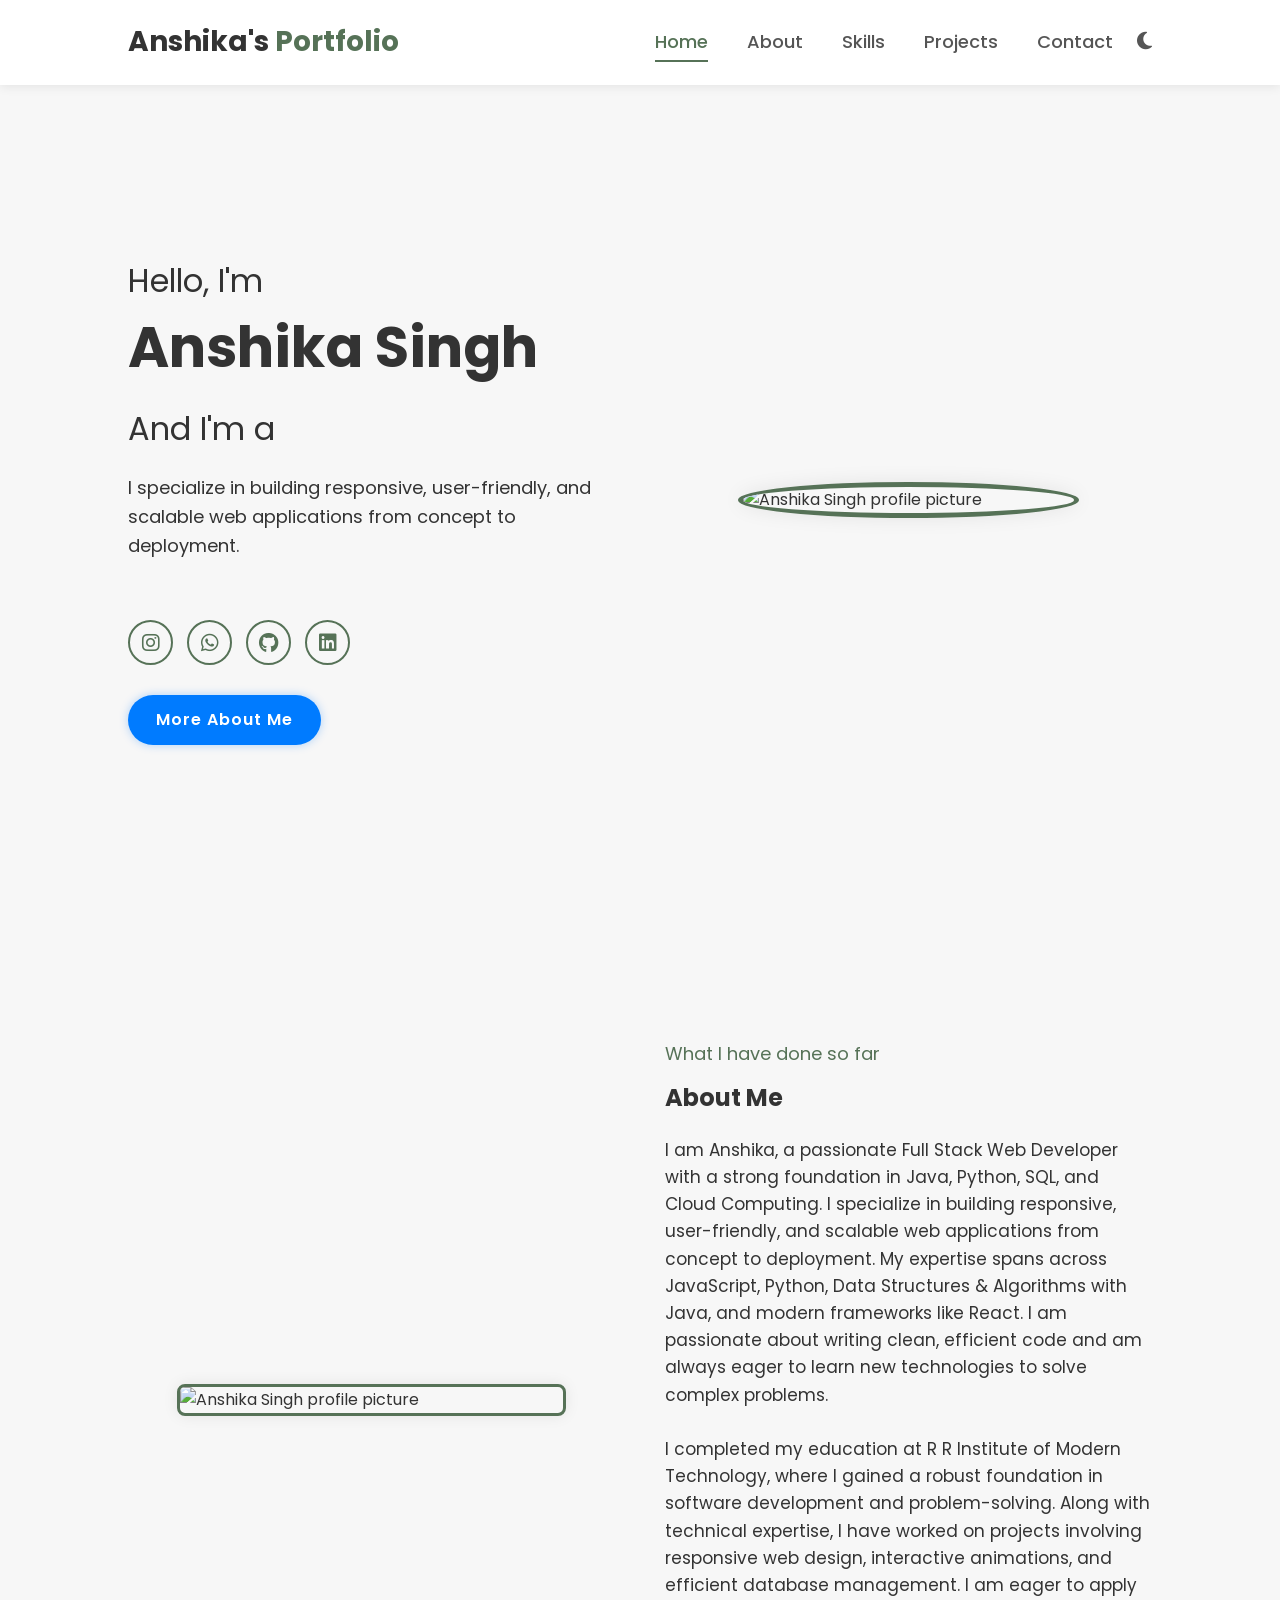
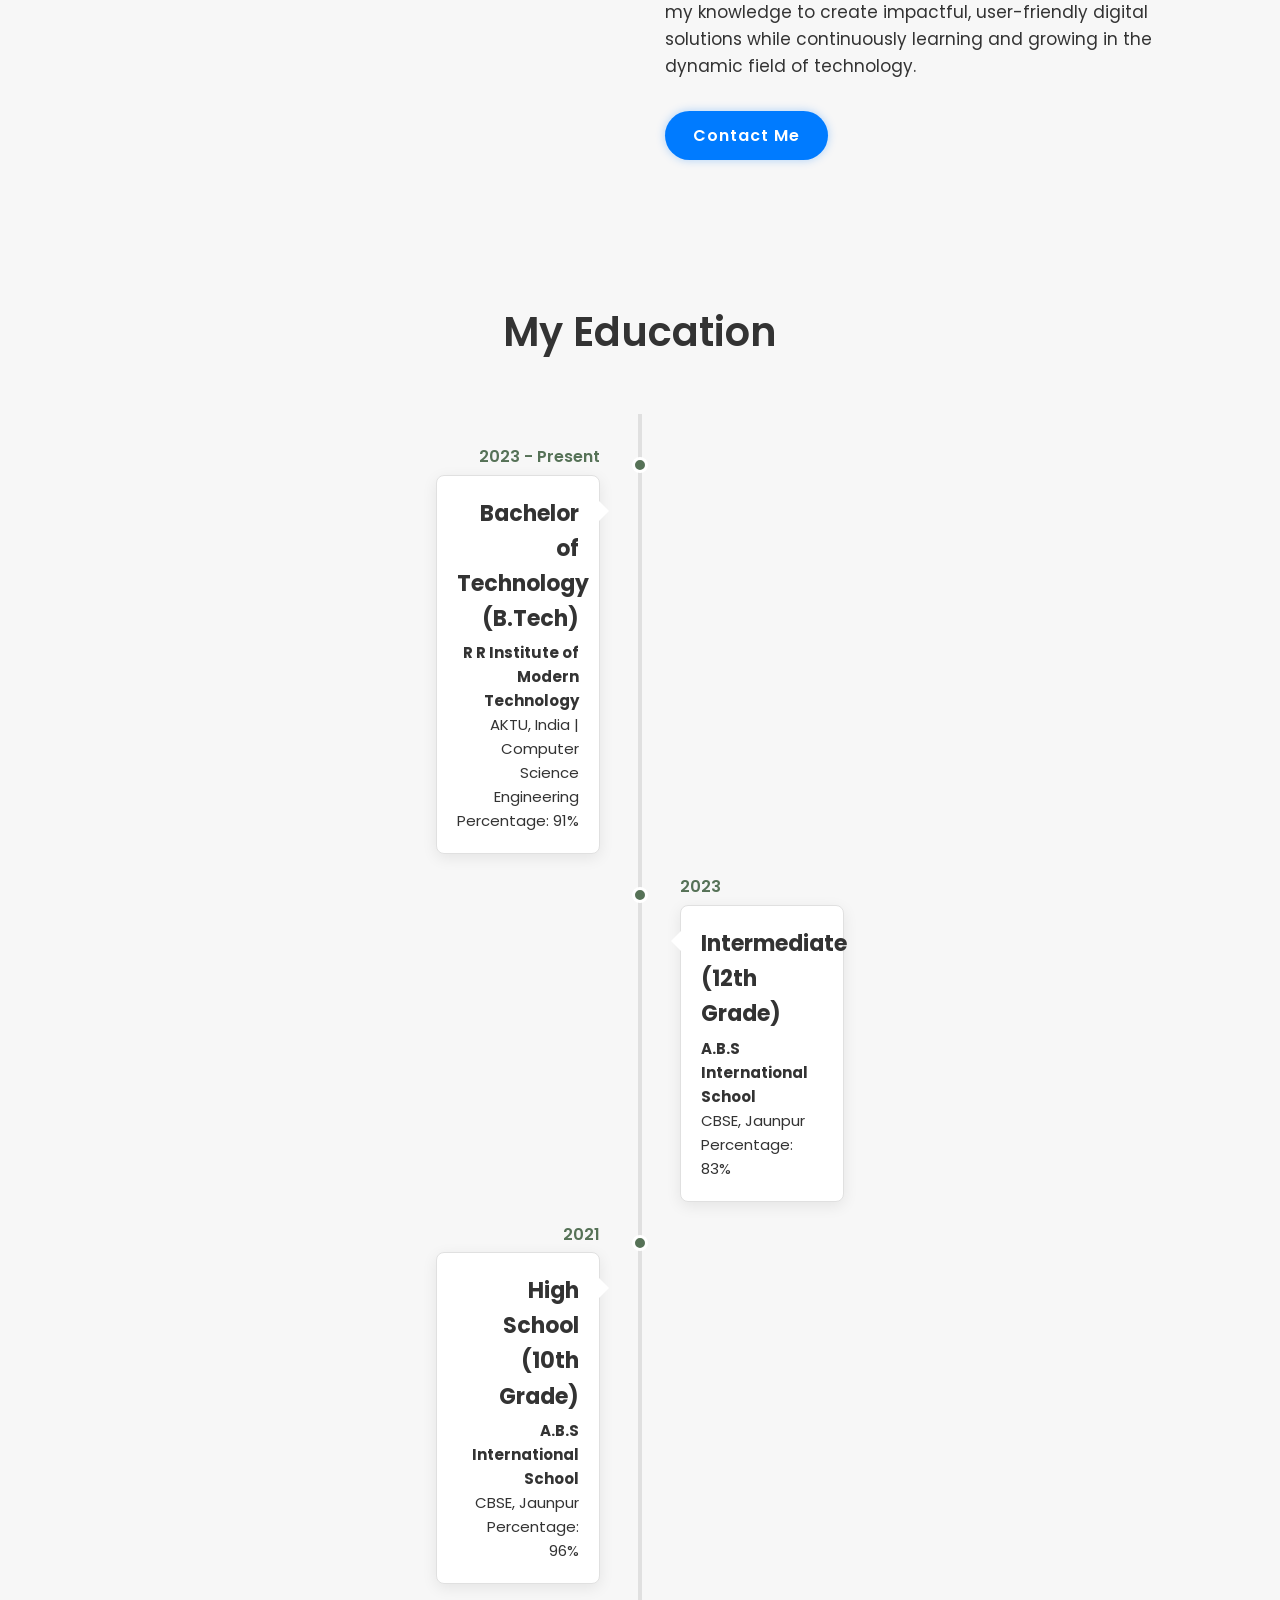
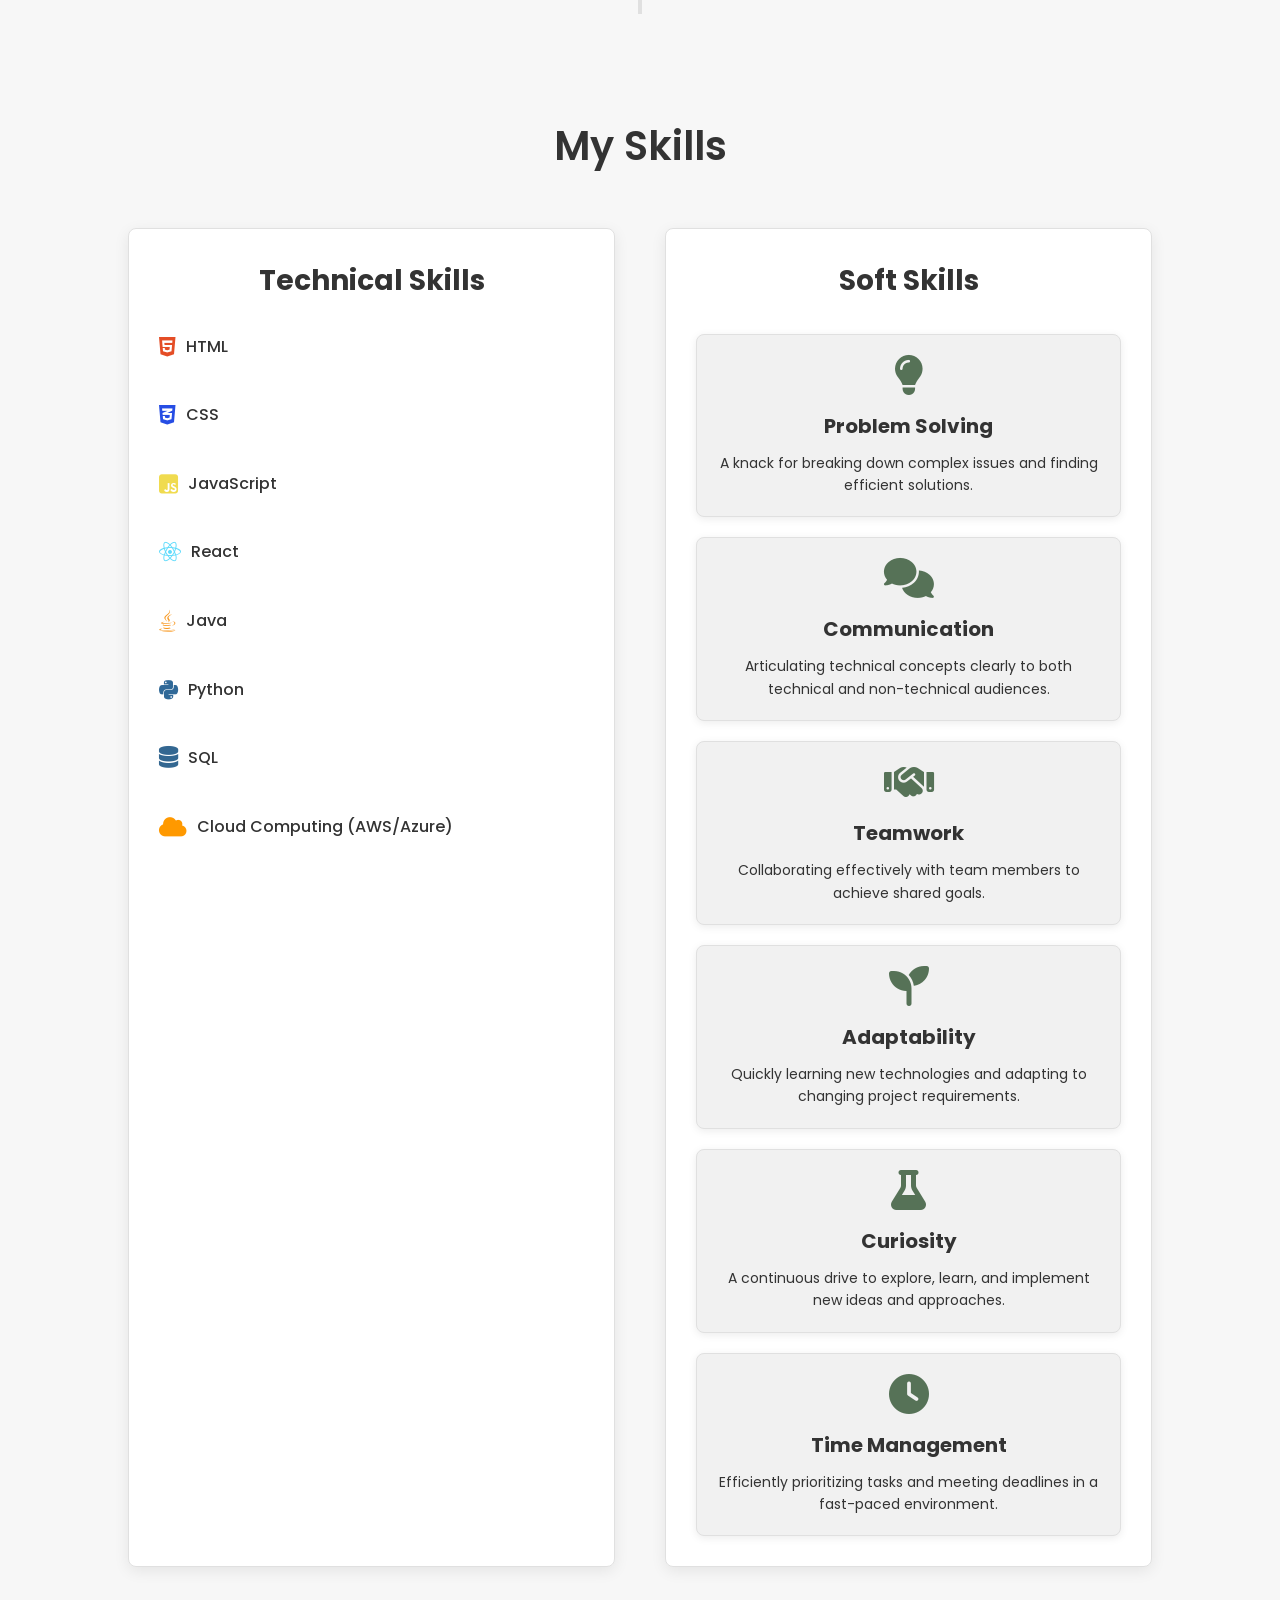
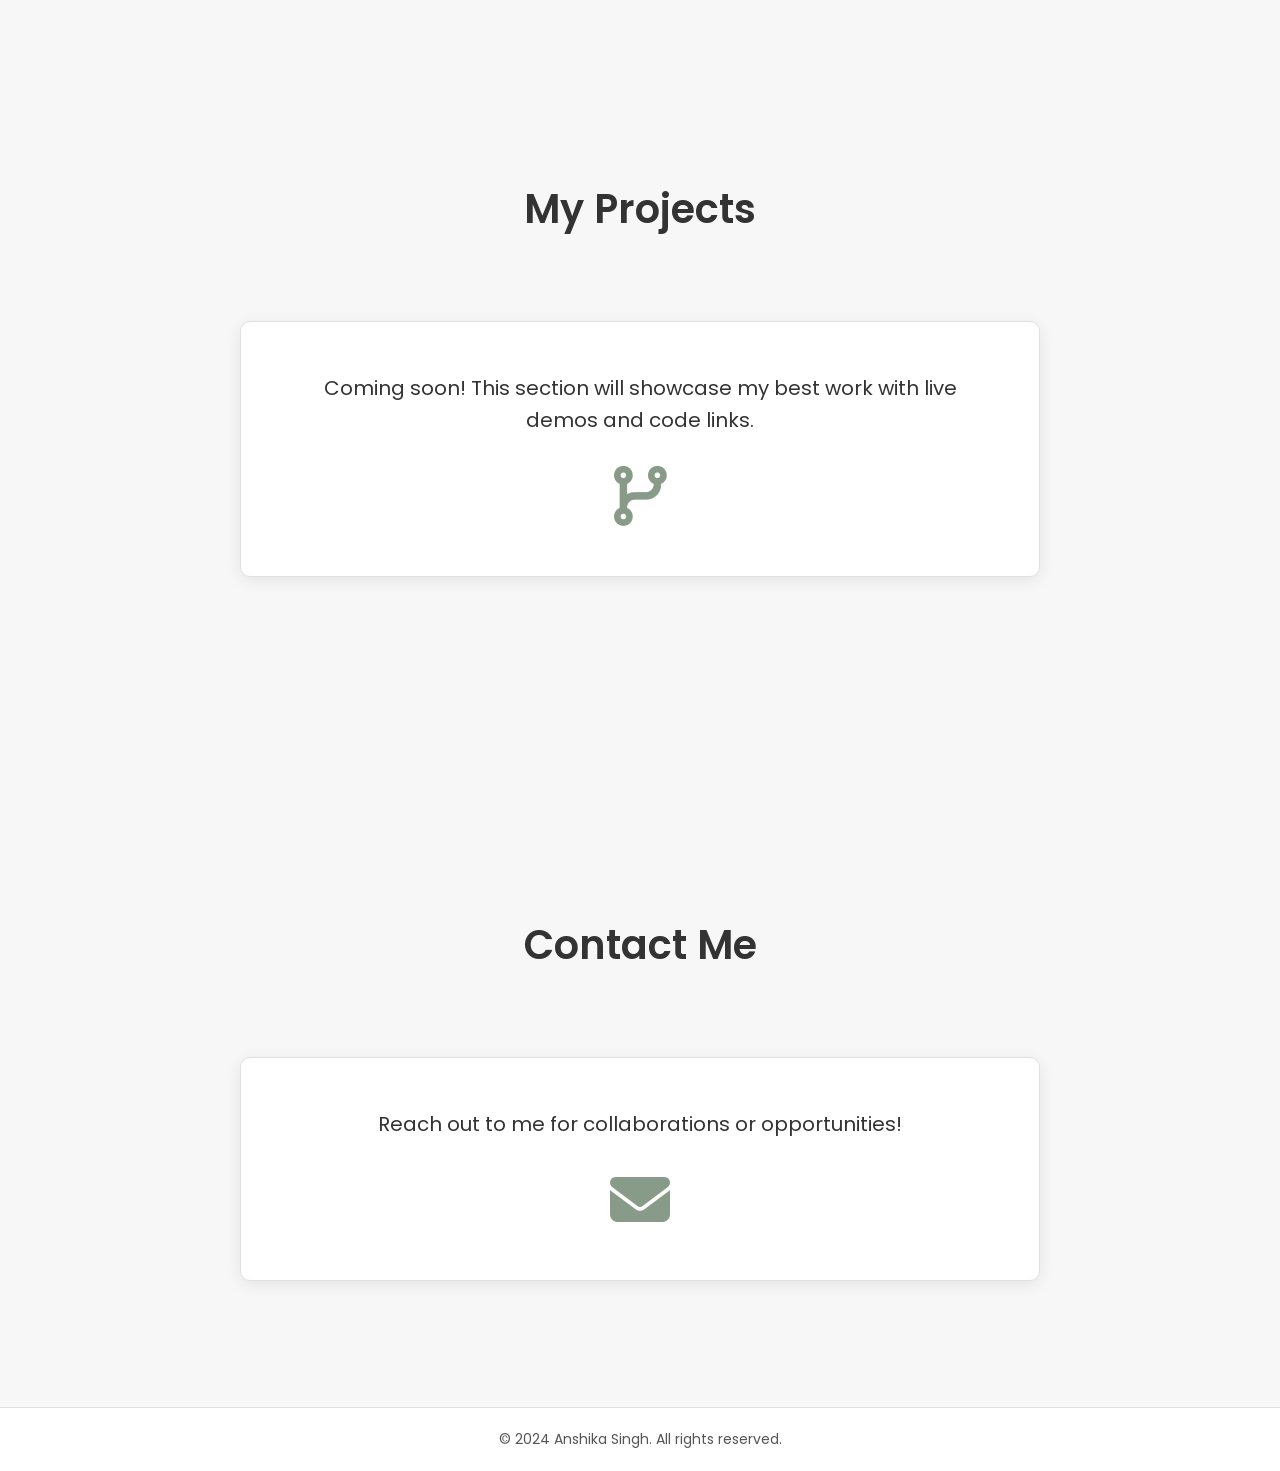
==== portfolio.html @ bc7c3878 "Add files via upload" ====
<!DOCTYPE html>
<html lang="en">
<head>
    <meta charset="UTF-8">
    <meta name="viewport" content="width=device-width, initial-scale=1.0">
    <title>Anshika Singh - Portfolio</title>
    <link rel="icon" href="favicon.ico" type="image/x-icon">

    <link rel="preconnect" href="https://fonts.googleapis.com">
    <link rel="preconnect" href="https://fonts.gstatic.com" crossorigin>
    <link href="https://fonts.googleapis.com/css2?family=Poppins:wght@300;400;500;600;700&family=Roboto+Mono:wght@400;700&display=swap" rel="stylesheet">

    <link rel="stylesheet" href="https://cdnjs.cloudflare.com/ajax/libs/font-awesome/6.5.1/css/all.min.css" crossorigin="anonymous" referrerpolicy="no-referrer" />
    
    <link rel="stylesheet" href="portfolio.css">

    <script src="https://unpkg.com/typed.js@2.1.0/dist/typed.umd.js"></script>
</head>
<body>
    <header class="header">
        <a href="#" class="logo">Anshika's<span class="logo-accent"> Portfolio</span></a>

        <nav class="navbar">
            <a href="#home" style="--i:1" class="active">Home</a>
            <a href="#about" style="--i:2">About</a>
            <a href="#skills" style="--i:3">Skills</a>
            <a href="#projects" style="--i:4">Projects</a>
            <a href="#contact" style="--i:5">Contact</a>
            <button id="theme-toggle" class="theme-toggle" aria-label="Toggle theme">
                <i class="fas fa-moon"></i>
            </button>
        </nav>
    </header>

    <main>
        <section class="home" id="home">
            <div class="home-content">
                <h3>Hello, I'm</h3>
                <h1>Anshika Singh</h1>
                <h3>And I'm a <span class="text" id="element"></span></h3>
                <p>I specialize in building responsive, user-friendly, and scalable web applications from concept to deployment.</p>
                <div class="home-sci">
                    <a href="#" style="--i:7" aria-label="Instagram"><i class="fab fa-instagram"></i></a>
                    <a href="#" style="--i:8" aria-label="WhatsApp"><i class="fab fa-whatsapp"></i></a>
                    <a href="#" style="--i:9" aria-label="GitHub"><i class="fab fa-github"></i></a>
                    <a href="#" style="--i:10" aria-label="LinkedIn"><i class="fab fa-linkedin"></i></a>
                </div>
                <div>
                    <a href="#about" class="btn-box">More About Me</a>
                </div>
            </div>
            <div class="home-img">
                <img src="anshu.jpg" alt="Anshika Singh profile picture">
            </div>
        </section>

        <section class="about" id="about">
            <div class="about-img">
                <img src="anshu copy.jpg" alt="Anshika Singh profile picture">
            </div>
            <div class="about-content">
                <span class="subheading">What I have done so far</span>
                <h2>About Me</h2>
                <p>
                    I am Anshika, a passionate Full Stack Web Developer with a strong foundation in Java, Python, SQL, and Cloud Computing.
                    I specialize in building responsive, user-friendly, and scalable web applications from concept to deployment.
                    My expertise spans across JavaScript, Python, Data Structures & Algorithms with Java, and modern frameworks like React.
                    I am passionate about writing clean, efficient code and am always eager to learn new technologies to solve complex problems.
                    <br><br>
                    I completed my education at R R Institute of Modern Technology,
                    where I gained a robust foundation in software development and problem-solving.
                    Along with technical expertise, I have worked on projects involving responsive web design, interactive animations, and efficient database management.
                    I am eager to apply my knowledge to create impactful, user-friendly digital solutions while continuously learning and growing in the dynamic field of technology.
                </p>
                <a href="#contact" class="btn-box">Contact Me</a>
            </div>
        </section>

        <section class="education-section" id="education">
            <h2 class="section-title">My Education</h2>
            <div class="timeline">
                <div class="timeline-item">
                    <div class="timeline-dot"></div>
                    <div class="timeline-date">2023 - Present</div>
                    <div class="timeline-content">
                        <h3>Bachelor of Technology (B.Tech)</h3>
                        <p><strong>R R Institute of Modern Technology</strong></p>
                        <p>AKTU, India | Computer Science Engineering</p>
                        <p>Percentage: 91%</p>
                    </div>
                </div>
                <div class="timeline-item">
                    <div class="timeline-dot"></div>
                    <div class="timeline-date">2023</div>
                    <div class="timeline-content">
                        <h3>Intermediate (12th Grade)</h3>
                        <p><strong>A.B.S International School</strong></p>
                        <p>CBSE, Jaunpur</p>
                        <p>Percentage: 83%</p>
                    </div>
                </div>
                <div class="timeline-item">
                    <div class="timeline-dot"></div>
                    <div class="timeline-date">2021</div>
                    <div class="timeline-content">
                        <h3>High School (10th Grade)</h3>
                        <p><strong>A.B.S International School</strong></p>
                        <p>CBSE, Jaunpur</p>
                        <p>Percentage: 96%</p>
                    </div>
                </div>
            </div>
        </section>
<section class="skills-section" id="skills">
    <h2 class="section-title">My Skills</h2>
    <div class="skills-container">
        <div class="technical-skills">
            <h3 class="heading">Technical Skills</h3>
            <div class="technical-bars">
                
                <div class="bar">
                    <div class="info">
                        <i class="fa-brands fa-html5" style="color: #E44D26;"></i>
                        <span>HTML</span>
                    </div>
                    <div class="progress-line">
                        <span data-percent="95%"></span> </div>
                </div>
                
                <div class="bar">
                    <div class="info">
                        <i class="fa-brands fa-css3-alt" style="color: #264DE4;"></i>
                        <span>CSS</span>
                    </div>
                    <div class="progress-line">
                        <span data-percent="80%"></span> </div>
                </div>

                <div class="bar">
                    <div class="info">
                        <i class="fa-brands fa-js-square" style="color: #F0DB4F;"></i>
                        <span>JavaScript</span>
                    </div>
                    <div class="progress-line">
                        <span data-percent="40%"></span> </div>
                </div>

                <div class="bar">
                    <div class="info">
                        <i class="fa-brands fa-react" style="color: #61DBFB;"></i>
                        <span>React</span>
                    </div>
                    <div class="progress-line">
                        <span data-percent="10%"></span> </div>
                </div>

                <div class="bar">
                    <div class="info">
                        <i class="fa-brands fa-java" style="color: #f89820;"></i>
                        <span>Java</span>
                    </div>
                    <div class="progress-line">
                        <span data-percent="70%"></span> </div>
                </div>

                <div class="bar">
                    <div class="info">
                        <i class="fa-brands fa-python" style="color: #306998;"></i>
                        <span>Python</span>
                    </div>
                    <div class="progress-line">
                        <span data-percent="80%"></span> </div>
                </div>
                
                <div class="bar">
                    <div class="info">
                        <i class="fas fa-database" style="color: #336791;"></i>
                        <span>SQL</span>
                    </div>
                    <div class="progress-line">
                        <span data-percent="20%"></span> </div>
                </div>
                <div class="bar">
                    <div class="info">
                        <i class="fas fa-cloud" style="color: #FF9900;"></i>
                        <span>Cloud Computing (AWS/Azure)</span>
                    </div>
                    <div class="progress-line">
                        <span data-percent="10%"></span> </div>
                </div>
            </div>
        </div>

                <div class="soft-skills">
                    <h3 class="heading">Soft Skills</h3>
                    <div class="soft-skills-grid">
                        <div class="skill-card">
                            <i class="fas fa-lightbulb"></i>
                            <h4>Problem Solving</h4>
                            <p>A knack for breaking down complex issues and finding efficient solutions.</p>
                        </div>
                        <div class="skill-card">
                            <i class="fas fa-comments"></i>
                            <h4>Communication</h4>
                            <p>Articulating technical concepts clearly to both technical and non-technical audiences.</p>
                        </div>
                        <div class="skill-card">
                            <i class="fas fa-handshake"></i>
                            <h4>Teamwork</h4>
                            <p>Collaborating effectively with team members to achieve shared goals.</p>
                        </div>
                        <div class="skill-card">
                            <i class="fas fa-seedling"></i>
                            <h4>Adaptability</h4>
                            <p>Quickly learning new technologies and adapting to changing project requirements.</p>
                        </div>
                        <div class="skill-card">
                            <i class="fas fa-flask"></i>
                            <h4>Curiosity</h4>
                            <p>A continuous drive to explore, learn, and implement new ideas and approaches.</p>
                        </div>
                        <div class="skill-card">
                            <i class="fas fa-clock"></i>
                            <h4>Time Management</h4>
                            <p>Efficiently prioritizing tasks and meeting deadlines in a fast-paced environment.</p>
                        </div>
                    </div>
                </div>
            </div>
        </section>

        <section id="projects" class="placeholder-section">
            <h2 class="section-title">My Projects</h2>
            <div class="placeholder-content">
                <p>Coming soon! This section will showcase my best work with live demos and code links.</p>
                <i class="fas fa-code-branch placeholder-icon"></i>
            </div>
        </section>

        <section id="contact" class="placeholder-section">
            <h2 class="section-title">Contact Me</h2>
            <div class="placeholder-content">
                <p>Reach out to me for collaborations or opportunities!</p>
                <i class="fas fa-envelope placeholder-icon"></i>
            </div>
        </section>

    </main>

    <footer class="footer">
        <p>&copy; 2024 Anshika Singh. All rights reserved.</p>
    </footer>

    <script src="portfolio.js"></script>
</body>
</html>
---- portfolio.css ----
:root {
    /* Light Theme */
    --primary-bg-light: #f7f7f7;
    --secondary-bg-light: #ffffff;
    --text-color-light: #333333;
    --header-bg-light: #ffffff;
    --nav-link-light: #555555;
    --nav-link-hover-light: #567257; /* A vibrant blue for accent */
    --accent-color-light: #567257;
    --border-color-light: #e0e0e0;
    --shadow-light: rgba(0, 0, 0, 0.08);
    --progress-gradient-start-light: #567257;
    --progress-gradient-end-light: #0056b3;
    --btn-bg-light: #007bff;
    --btn-text-light: #ffffff;
    --btn-shadow-light: rgba(0, 123, 255, 0.3);
    --skill-card-bg-light: #f1f1f1;
    --skill-card-hover-bg-light: #e0e0e0;

    /* Dark Theme */
    --primary-bg-dark: #1a1a2e;
    --secondary-bg-dark: #16213e;
    --text-color-dark: #e0e0e0;
    --header-bg-dark: #16213e;
    --nav-link-dark: #bbbbbb;
    --nav-link-hover-dark: #e94560; /* A vibrant red/pink for accent */
    --accent-color-dark: #e94560;
    --border-color-dark: #2a2a4a;
    --shadow-dark: rgba(0, 0, 0, 0.3);
    --progress-gradient-start-dark: #e94560;
    --progress-gradient-end-dark: #a81c3e;
    --btn-bg-dark: #e94560;
    --btn-text-dark: #ffffff;
    --btn-shadow-dark: rgba(233, 69, 96, 0.4);
    --skill-card-bg-dark: #232940;
    --skill-card-hover-bg-dark: #2a314b;

    /* General */
    --primary-font: 'Poppins', sans-serif;
    --secondary-font: 'Roboto Mono', monospace; /* For code-like elements if needed */
}

/* Default to Light Theme */
body {
    --bg-color: var(--primary-bg-light);
    --secondary-bg-color: var(--secondary-bg-light);
    --text-color: var(--text-color-light);
    --header-bg: var(--header-bg-light);
    --nav-link-color: var(--nav-link-light);
    --nav-link-hover-color: var(--nav-link-hover-light);
    --accent-color: var(--accent-color-light);
    --border-color: var(--border-color-light);
    --shadow-color: var(--shadow-light);
    --progress-gradient-start: var(--progress-gradient-start-light);
    --progress-gradient-end: var(--progress-gradient-end-light);
    --btn-bg: var(--btn-bg-light);
    --btn-text: var(--btn-text-light);
    --btn-shadow: var(--btn-shadow-light);
    --skill-card-bg: var(--skill-card-bg-light);
    --skill-card-hover-bg: var(--skill-card-hover-bg-light);
}

/* Dark Theme specific variables */
body.dark-theme {
    --bg-color: var(--primary-bg-dark);
    --secondary-bg-color: var(--secondary-bg-dark);
    --text-color: var(--text-color-dark);
    --header-bg: var(--header-bg-dark);
    --nav-link-color: var(--nav-link-dark);
    --nav-link-hover-color: var(--nav-link-hover-dark);
    --accent-color: var(--accent-color-dark);
    --border-color: var(--border-color-dark);
    --shadow-color: var(--shadow-dark);
    --progress-gradient-start: var(--progress-gradient-start-dark);
    --progress-gradient-end: var(--progress-gradient-end-dark);
    --btn-bg: var(--btn-bg-dark);
    --btn-text: var(--btn-text-dark);
    --btn-shadow: var(--btn-shadow-dark);
    --skill-card-bg: var(--skill-card-bg-dark);
    --skill-card-hover-bg: var(--skill-card-hover-bg-dark);
}

/* Base Styles */
* {
    margin: 0;
    padding: 0;
    box-sizing: border-box;
}

html {
    scroll-behavior: smooth;
}

body {
    font-family: var(--primary-font);
    background-color: var(--bg-color);
    color: var(--text-color);
    line-height: 1.6;
    transition: background-color 0.3s ease, color 0.3s ease;
}

a {
    text-decoration: none;
    color: var(--accent-color);
}

/* Header */
.header {
    position: fixed;
    top: 0;
    left: 0;
    width: 100%;
    padding: 20px 10%;
    background: var(--header-bg);
    display: flex;
    justify-content: space-between;
    align-items: center;
    z-index: 1000;
    box-shadow: 0 2px 10px var(--shadow-color);
    transition: background 0.3s ease, box-shadow 0.3s ease;
}

.logo {
    font-size: 28px;
    color: var(--text-color);
    font-weight: 700;
    cursor: default;
    opacity: 0;
    animation: slideRight 1s ease forwards;
}

.logo-accent {
    color: var(--accent-color);
}

.navbar a {
    display: inline-block;
    font-size: 18px;
    color: var(--nav-link-color);
    margin-left: 35px;
    font-weight: 500;
    transition: .3s;
    opacity: 0;
    animation: slideTop 1s ease forwards;
    animation-delay: calc(.2s * var(--i));
    position: relative;
}

.navbar a:hover,
.navbar a.active {
    color: var(--nav-link-hover-color);
}

/* Underline effect for active/hover nav links */
.navbar a::after {
    content: '';
    position: absolute;
    bottom: -5px;
    left: 0;
    width: 0;
    height: 2px;
    background-color: var(--nav-link-hover-color);
    transition: width 0.3s ease;
}

.navbar a:hover::after,
.navbar a.active::after {
    width: 100%;
}

.theme-toggle {
    background: none;
    border: none;
    font-size: 20px;
    color: var(--nav-link-color);
    cursor: pointer;
    margin-left: 20px;
    transition: color 0.3s ease;
}

.theme-toggle:hover {
    color: var(--nav-link-hover-color);
}

/* Sections */
section {
    min-height: 100vh;
    padding: 80px 10% 0;
    display: flex;
    align-items: center;
    justify-content: center;
    flex-wrap: wrap; /* Allow content to wrap on smaller screens */
}

.section-title {
    width: 100%; /* Ensures title takes full width */
    text-align: center;
    font-size: 40px;
    margin-bottom: 50px;
    font-weight: 600;
    color: var(--text-color);
}

.subheading {
    color: var(--accent-color);
    font-size: 18px;
    margin-bottom: 10px;
    display: block;
}


/* Home Section */
.home {
    gap: 50px;
    justify-content: space-around;
    padding-top: 100px; /* Adjust for fixed header */
}

.home-content {
    flex: 1;
    min-width: 400px; /* Minimum width before wrapping */
    max-width: 600px;
    animation: fadeIn 1s ease forwards;
}

.home-content h3 {
    font-size: 32px;
    font-weight: 400;
    opacity: 0;
    animation: slideBottom 1s ease forwards;
    animation-delay: .5s;
}

.home-content h3:nth-of-type(2) {
    margin-bottom: 20px;
    animation: slideTop 1s ease forwards;
    animation-delay: .7s;
}

.home-content h1 {
    font-size: 56px;
    font-weight: 700;
    margin: -3px 0 10px;
    opacity: 0;
    animation: slideRight 1s ease forwards;
    animation-delay: 1s;
}

.home-content p {
    font-size: 18px;
    color: var(--text-color);
    opacity: 0;
    animation: slideLeft 1s ease forwards;
    animation-delay: 1.2s;
    margin-bottom: 30px;
}

.home-sci a {
    display: inline-flex;
    justify-content: center;
    align-items: center;
    width: 45px;
    height: 45px;
    background: transparent;
    border: 2px solid var(--accent-color);
    border-radius: 50%;
    font-size: 20px; /* Adjusted icon size */
    color: var(--accent-color);
    margin: 30px 10px 30px 0;
    opacity: 0;
    animation: slideLeft 1s ease forwards;
    animation-delay: calc(.2s * var(--i));
    transition: .5s ease;
}

.home-sci a:hover {
    background: var(--accent-color);
    color: var(--btn-text); /* Use btn-text for contrast */
    box-shadow: 0 0 15px var(--btn-shadow);
}

.btn-box {
    display: inline-block;
    padding: 12px 28px;
    background: var(--btn-bg);
    border-radius: 40px;
    font-size: 16px;
    color: var(--btn-text);
    letter-spacing: 1px;
    font-weight: 600;
    box-shadow: 0 0 10px var(--btn-shadow);
    opacity: 0;
    animation: slideTop 1s ease forwards;
    animation-delay: 2s;
    transition: .5s ease;
}

.btn-box:hover {
    box-shadow: 0 0 10px var(--btn-shadow),
                0 0 25px var(--btn-shadow),
                0 0 50px var(--btn-shadow);
}

.home-img {
    flex: 1;
    min-width: 300px;
    display: flex;
    justify-content: center;
    align-items: center;
}

.home-img img {
    border-radius: 50%;
    width: clamp(250px, 70%, 400px); /* Responsive image size */
    height: auto;
    object-fit: cover;
    border: 5px solid var(--accent-color);
    box-shadow: 0 0 20px var(--shadow-color);
    opacity: 0;
    animation: zoomIn 1s ease forwards, floatImage 4s ease-in-out infinite;
    animation-delay: 1.5s;
}

/* About Section */
.about {
    gap: 50px;
    padding-top: 100px;
    justify-content: space-around;
}

.about-img {
    flex: 1;
    min-width: 300px;
    display: flex;
    justify-content: center;
    align-items: center;
}

.about-img img {
    border-radius: 8px; /* Slightly less rounded than home image */
    width: clamp(250px, 80%, 450px);
    height: auto;
    object-fit: cover;
    border: 3px solid var(--accent-color);
    box-shadow: 0 0 15px var(--shadow-color);
    opacity: 0;
    animation: fadeIn 1s ease forwards;
    animation-delay: 0.5s;
}

.about-content {
    flex: 1;
    min-width: 400px;
    max-width: 700px;
    opacity: 0;
    animation: slideLeft 1s ease forwards;
    animation-delay: 0.8s;
}

.about-content h2 {
    margin-bottom: 20px;
}

.about-content p {
    font-size: 17px;
    margin-bottom: 30px;
    color: var(--text-color);
}

/* Education Section (Timeline) */
.education-section {
    flex-direction: column;
    padding-top: 100px;
}

.timeline {
    position: relative;
    max-width: 1000px;
    margin: 0 auto;
    padding: 20px 0;
}

.timeline::before {
    content: '';
    position: absolute;
    width: 4px;
    background-color: var(--border-color);
    top: 0;
    bottom: 0;
    left: 50%;
    margin-left: -2px;
    transition: background-color 0.3s ease;
}

.timeline-item {
    padding: 10px 40px;
    position: relative;
    width: 50%;
    animation: fadeIn 1s ease forwards;
    animation-delay: var(--delay, 0s);
}

.timeline-item:nth-child(even) {
    left: 50%;
}

.timeline-item:nth-child(odd) {
    text-align: right;
}

.timeline-dot {
    position: absolute;
    width: 16px;
    height: 16px;
    background-color: var(--accent-color);
    border-radius: 50%;
    z-index: 1;
    border: 3px solid var(--secondary-bg-color);
    transition: background-color 0.3s ease, border-color 0.3s ease;
}

.timeline-item:nth-child(odd) .timeline-dot {
    right: -8px;
    top: 23px;
}

.timeline-item:nth-child(even) .timeline-dot {
    left: -8px;
    top: 23px;
}

.timeline-date {
    font-size: 16px;
    font-weight: 600;
    color: var(--accent-color);
    margin-bottom: 5px;
}

.timeline-content {
    background-color: var(--secondary-bg-color);
    padding: 20px;
    border-radius: 8px;
    box-shadow: 0 4px 15px var(--shadow-color);
    position: relative;
    border: 1px solid var(--border-color);
    transition: background-color 0.3s ease, border-color 0.3s ease, box-shadow 0.3s ease;
}

.timeline-content h3 {
    font-size: 22px;
    color: var(--text-color);
    margin-bottom: 5px;
}

.timeline-content p {
    font-size: 15px;
    color: var(--text-color);
}

.timeline-item:nth-child(odd) .timeline-content::after {
    content: '';
    position: absolute;
    top: 25px;
    right: -10px;
    border-style: solid;
    border-width: 10px 0 10px 10px;
    border-color: transparent transparent transparent var(--secondary-bg-color);
    transition: border-color 0.3s ease;
}

.timeline-item:nth-child(even) .timeline-content::after {
    content: '';
    position: absolute;
    top: 25px;
    left: -10px;
    border-style: solid;
    border-width: 10px 10px 10px 0;
    border-color: transparent var(--secondary-bg-color) transparent transparent;
    transition: border-color 0.3s ease;
}

/* Skills Section */
.skills-section {
    flex-direction: column;
    padding-top: 100px;
}

.skills-container {
    display: flex;
    flex-wrap: wrap;
    gap: 50px;
    justify-content: center;
    width: 100%;
    max-width: 1200px;
}

.technical-skills, .soft-skills {
    flex: 1;
    min-width: 300px;
    max-width: 550px;
    background-color: var(--secondary-bg-color);
    padding: 30px;
    border-radius: 8px;
    box-shadow: 0 4px 15px var(--shadow-color);
    border: 1px solid var(--border-color);
    transition: background-color 0.3s ease, border-color 0.3s ease, box-shadow 0.3s ease;
    animation: fadeIn 1s ease forwards;
}

.technical-skills { animation-delay: 0.2s; }
.soft-skills { animation-delay: 0.4s; }

.skills-section .heading {
    text-align: center;
    font-size: 28px;
    margin-bottom: 30px;
    color: var(--text-color);
}

.technical-bars .bar {
    margin-bottom: 25px;
    opacity: 0;
    animation: slideUp 0.8s ease forwards;
    animation-delay: var(--delay, 0s);
}

.technical-bars .bar .info {
    display: flex;
    align-items: center;
    margin-bottom: 8px;
    font-weight: 500;
    color: var(--text-color);
}

.technical-bars .bar .info i {
    font-size: 22px;
    margin-right: 10px;
}

.technical-bars .bar .info span {
    font-size: 16px;
}

.technical-bars .bar .progress-line {
    position: relative;
    border-radius: 10px;
    width: 100%;
    height: 10px;
    overflow: hidden;
    background-color: var(--border-color);
    transform: scaleX(0); /* Start hidden */
    transform-origin: left;
    animation: animateScaleX 1s cubic-bezier(1,0,0,5,1) forwards;
    animation-delay: var(--delay-bar, 0s);
    transition: background-color 0.3s ease;
}

.technical-bars .bar .progress-line span {
    position: absolute;
    height: 100%;
    background: linear-gradient(90deg, var(--progress-gradient-start), var(--progress-gradient-end));
    border-radius: 10px;
    width: 0;
    animation: grow 2s ease forwards;
    transition: background 0.3s ease;
}

.technical-bars .bar .progress-line span::after {
    content: attr(data-percent);
    position: absolute;
    top: -25px; /* Adjusted position */
    right: 0;
    transform: translateX(50%);
    font-size: 14px;
    color: var(--text-color); /* Use text-color for visibility */
    font-weight: bold;
    opacity: 0;
    animation: fadeIn 0.5s ease forwards 1.8s;
}

/* Soft Skills Grid */
.soft-skills-grid {
    display: grid;
    grid-template-columns: repeat(auto-fit, minmax(220px, 1fr));
    gap: 20px;
}

.skill-card {
    background-color: var(--skill-card-bg);
    padding: 20px;
    border-radius: 8px;
    text-align: center;
    box-shadow: 0 2px 8px var(--shadow-color);
    border: 1px solid var(--border-color);
    transition: all 0.3s ease;
}

.skill-card:hover {
    transform: translateY(-5px);
    box-shadow: 0 6px 20px var(--shadow-color);
    background-color: var(--skill-card-hover-bg);
}

.skill-card i {
    font-size: 40px;
    color: var(--accent-color);
    margin-bottom: 15px;
}

.skill-card h4 {
    font-size: 20px;
    margin-bottom: 10px;
    color: var(--text-color);
}

.skill-card p {
    font-size: 14px;
    color: var(--text-color);
}


/* Placeholder Sections (Projects, Contact) */
.placeholder-section {
    flex-direction: column;
    text-align: center;
    padding-top: 100px;
    min-height: 80vh; /* Shorter than other sections */
}

.placeholder-content {
    background-color: var(--secondary-bg-color);
    padding: 50px;
    border-radius: 10px;
    box-shadow: 0 4px 15px var(--shadow-color);
    max-width: 800px;
    width: 100%;
    margin-top: 30px;
    border: 1px solid var(--border-color);
    animation: fadeIn 1s ease forwards;
}

.placeholder-content p {
    font-size: 20px;
    margin-bottom: 30px;
    color: var(--text-color);
}

.placeholder-icon {
    font-size: 60px;
    color: var(--accent-color);
    opacity: 0.7;
}

/* Footer */
.footer {
    padding: 20px 10%;
    text-align: center;
    background-color: var(--header-bg);
    color: var(--nav-link-color);
    font-size: 14px;
    border-top: 1px solid var(--border-color);
    transition: background-color 0.3s ease, color 0.3s ease, border-color 0.3s ease;
}

/* Animations */
@keyframes slideRight {
    0% { transform: translateX(-100px); opacity: 0; }
    100% { transform: translateX(0px); opacity: 1; }
}
@keyframes slideTop {
    0% { transform: translateY(-100px); opacity: 0; }
    100% { transform: translateY(0px); opacity: 1; }
}
@keyframes slideBottom {
    0% { transform: translateY(100px); opacity: 0; }
    100% { transform: translateY(0px); opacity: 1; }
}
@keyframes slideLeft {
    0% { transform: translateX(100px); opacity: 0; }
    100% { transform: translateX(0px); opacity: 1; }
}
@keyframes zoomIn {
    0% { transform: scale(0); opacity: 0; }
    100% { transform: scale(1); opacity: 1; }
}
@keyframes floatImage {
    0% { transform: translateY(0); }
    50% { transform: translateY(-24px); }
    100% { transform: translateY(0); }
}
@keyframes fadeIn {
    0% { opacity: 0; }
    100% { opacity: 1; }
}
@keyframes slideUp {
    0% { transform: translateY(20px); opacity: 0; }
    100% { transform: translateY(0); opacity: 1; }
}
@keyframes animateScaleX {
    0% { transform: scaleX(0); }
    100% { transform: scaleX(1); }
}
@keyframes grow {
    from { width: 0; }
    to { width: var(--percent); } /* Uses CSS variable for percentage */
}
@keyframes grow {
    from { width: 0; }
    to { width: var(--percent); }
}



/* Responsive Design */
@media (max-width: 992px) {
    .header {
        padding: 20px 5%;
    }
    .navbar a {
        margin-left: 20px;
    }
    .home, .about, .education-section, .skills-section {
        padding: 80px 5% 0;
    }
    .home-content h1 {
        font-size: 48px;
    }
    .home-content h3 {
        font-size: 28px;
    }
    .timeline::before {
        left: 20px; /* Move timeline line to left */
    }
    .timeline-item {
        width: 100%; /* Make items take full width */
        padding-left: 60px;
        padding-right: 15px;
        text-align: left;
    }
    .timeline-item:nth-child(even) {
        left: 0; 
    }
    .timeline-item:nth-child(odd) .timeline-dot,
    .timeline-item:nth-child(even) .timeline-dot {
        left: 12px;
        right: auto;
    }
    .timeline-item:nth-child(odd) .timeline-content::after {
        left: -10px;
        right: auto;
        border-width: 10px 10px 10px 0;
        border-color: transparent var(--secondary-bg-color) transparent transparent;
    }
    .timeline-item:nth-child(even) .timeline-content::after {
        left: -10px;
    }
}

@media (max-width: 768px) {
    .header {
        flex-direction: column;
        height: auto;
        padding-bottom: 10px;
    }
    .logo {
        margin-left: 0;
        margin-bottom: 10px;
    }
    .navbar {
        width: 100%;
        text-align: center;
        margin-bottom: 10px;
    }
    .navbar a {
        margin: 0 10px;
        font-size: 16px;
    }
    .theme-toggle {
        margin: 10px 0 0;
    }
    .home, .about {
        flex-direction: column;
        text-align: center;
        padding-top: 120px; 
    }
    .home-content, .about-content {
        min-width: unset;
        max-width: 100%;
    }
    .home-img, .about-img {
        margin-top: 40px;
    }
    .home-sci {
        justify-content: center;
    }
    .skills-container {
        flex-direction: column;
        align-items: center;
    }
    .technical-skills, .soft-skills {
        width: 95%;
        min-width: unset;
    }
    .skills-section .heading {
        margin-left: 0;
    }
}

@media (max-width: 480px) {
    .logo {
        font-size: 24px;
    }
    .navbar a {
        font-size: 14px;
        margin: 0 8px;
    }
    .home-content h1 {
        font-size: 40px;
    }
    .home-content h3 {
        font-size: 24px;
    }
    .btn-box {
        padding: 10px 20px;
        font-size: 14px;
    }
    .section-title {
        font-size: 32px;
    }
    .timeline-content h3 {
        font-size: 18px;
    }
    .timeline-content p {
        font-size: 13px;
    }
    .skill-card h4 {
        font-size: 18px;
    }
    .skill-card p {
        font-size: 12px;
    }
}
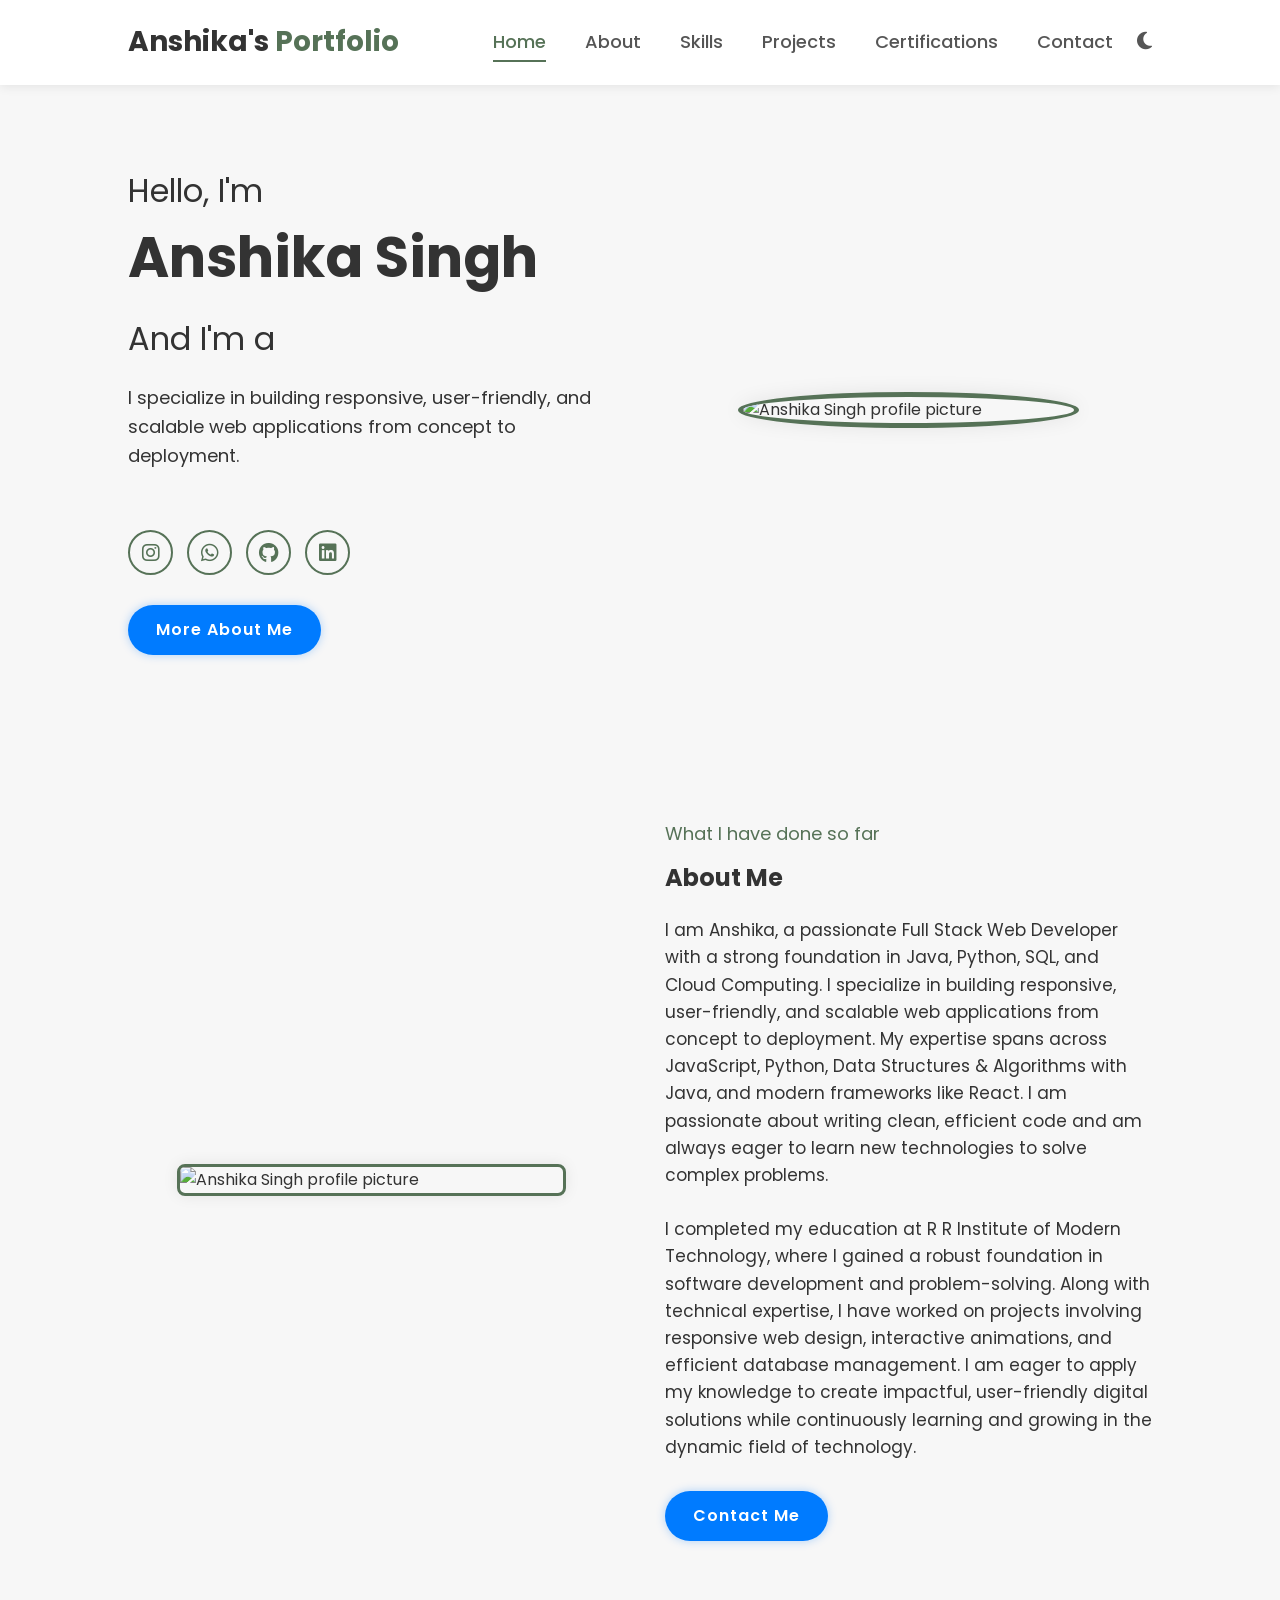
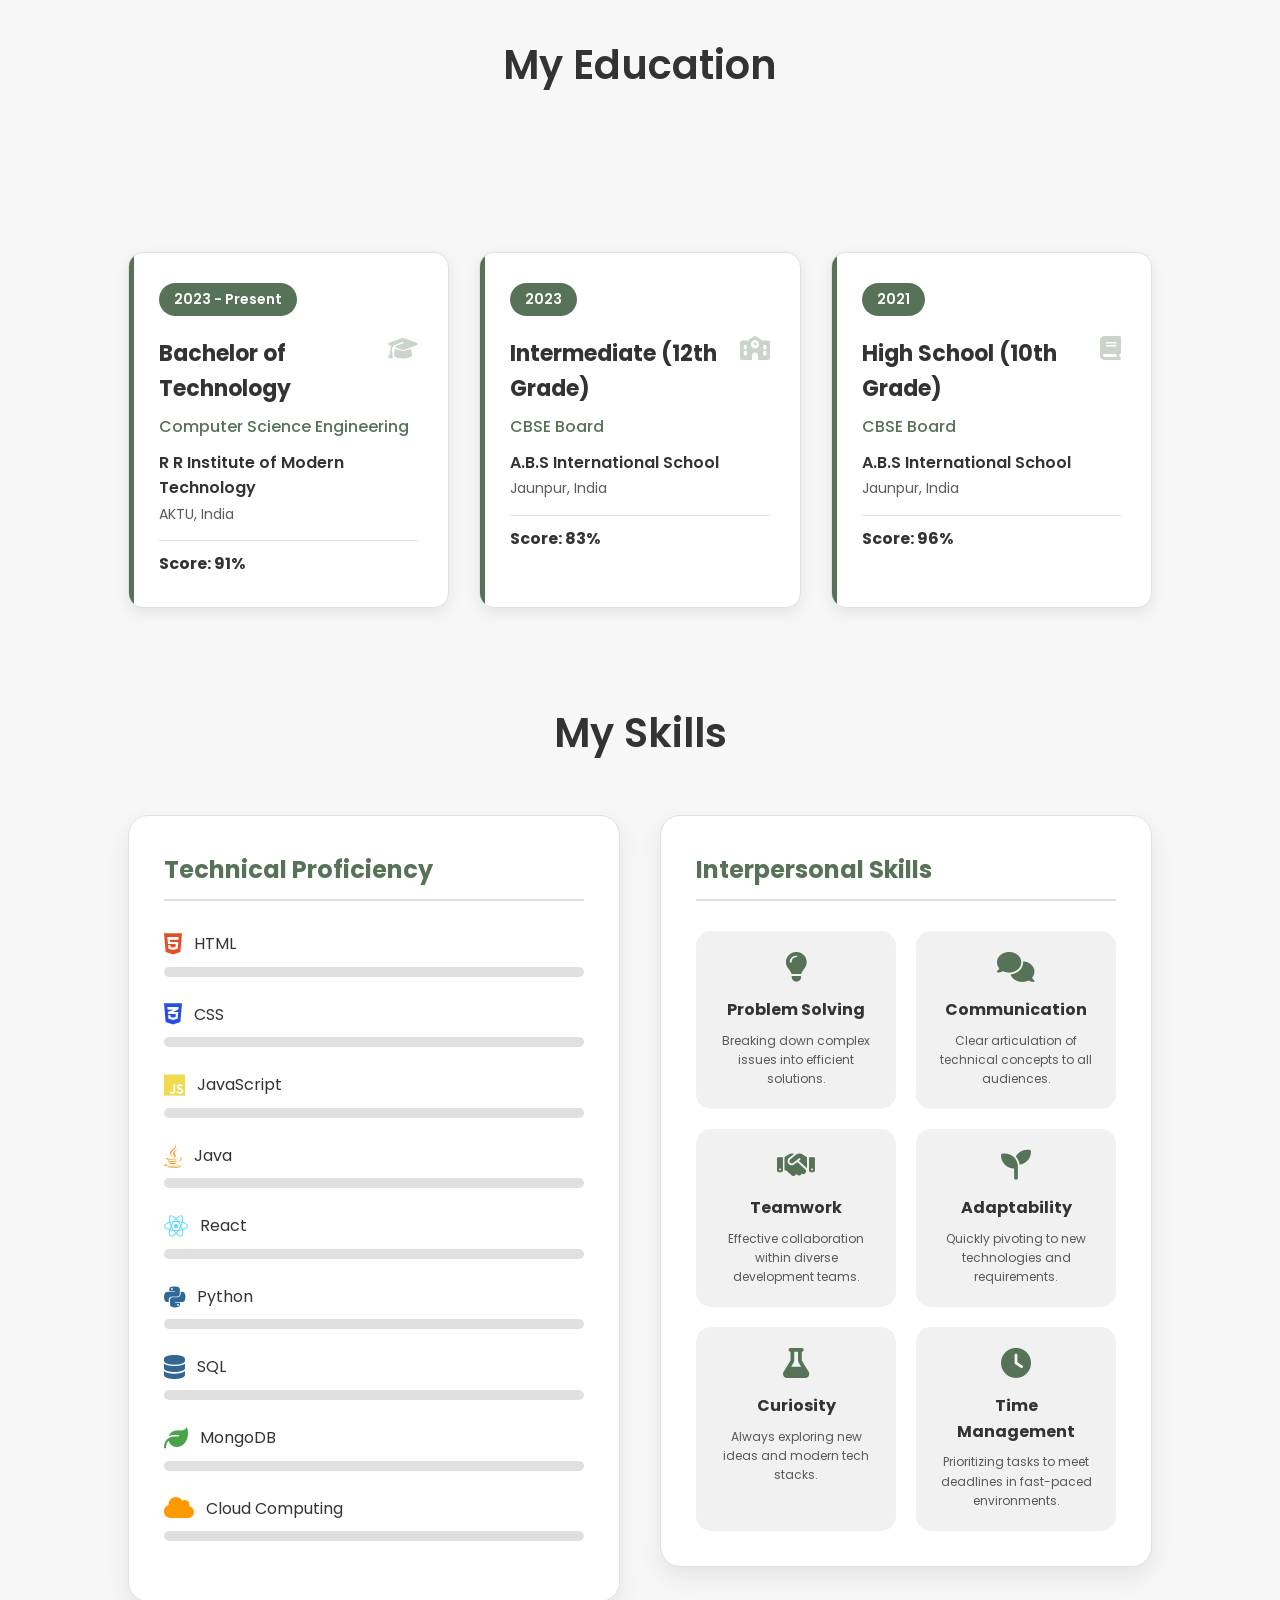
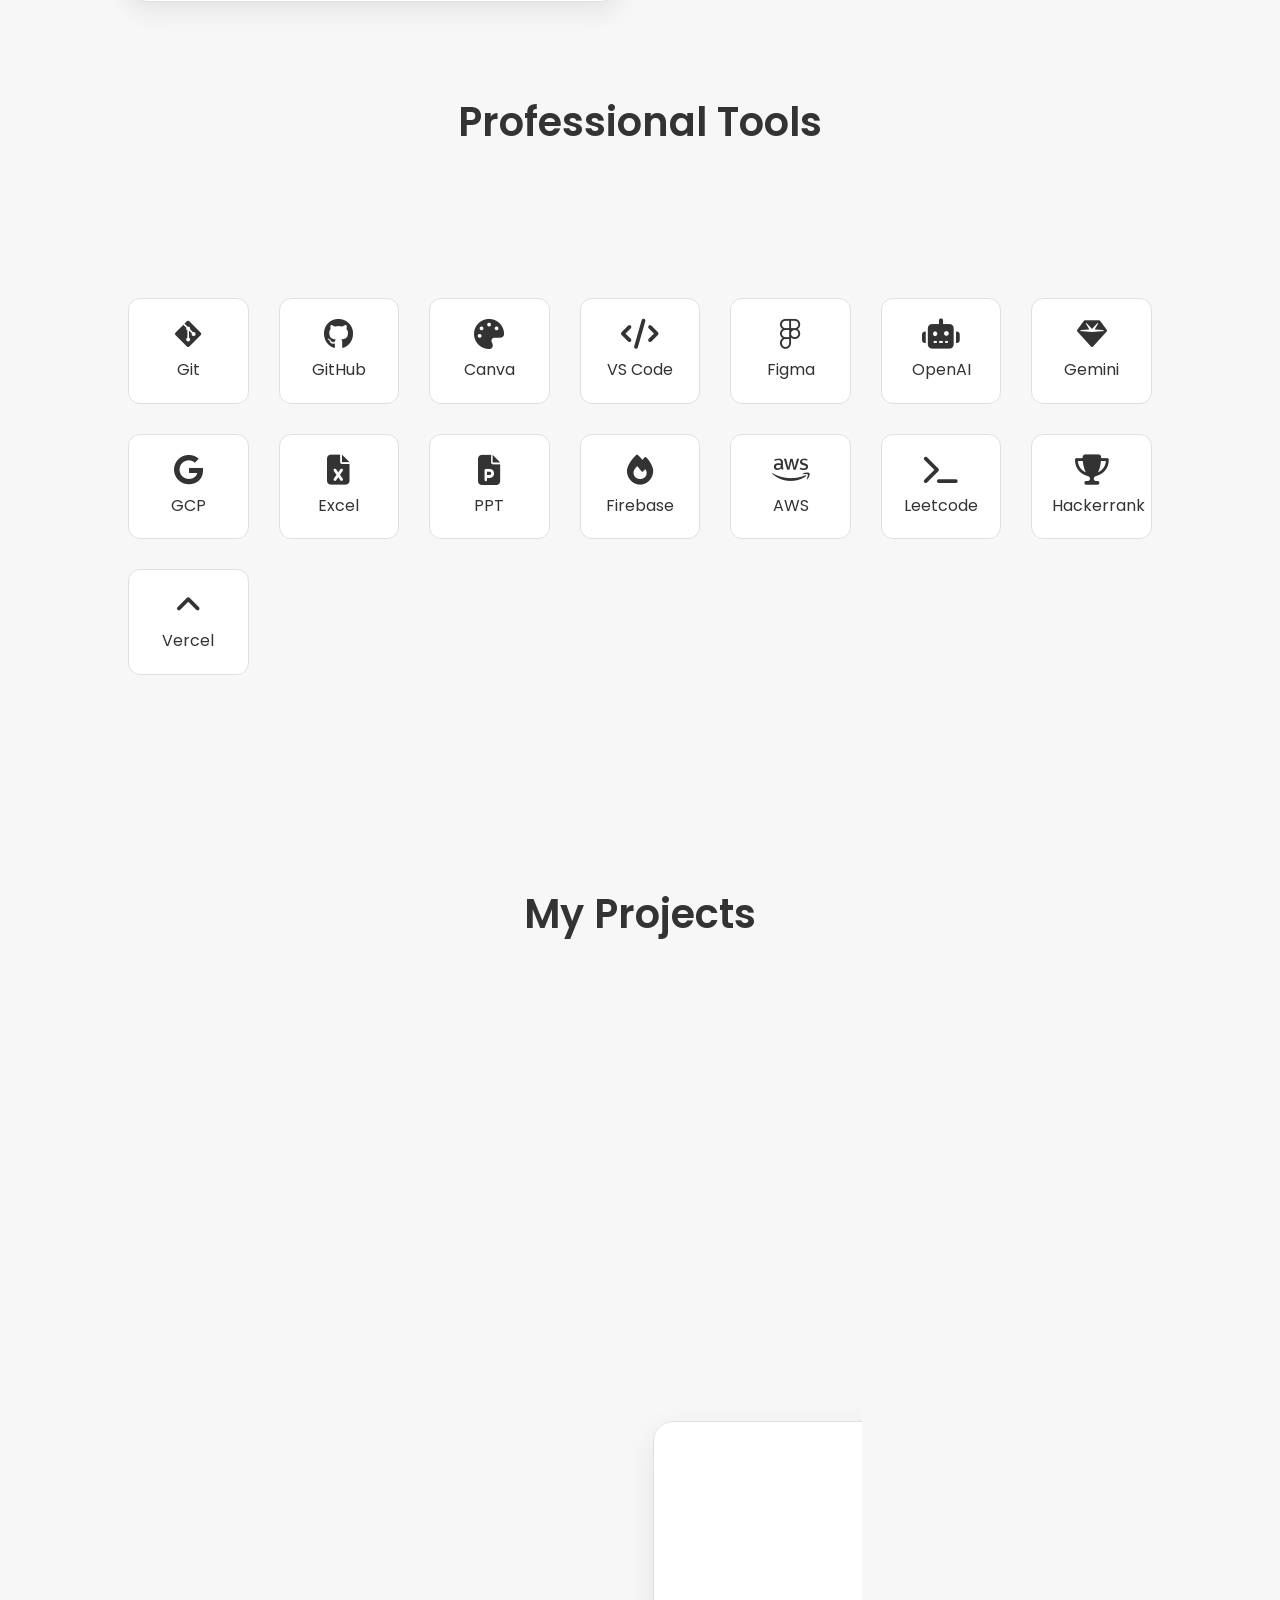
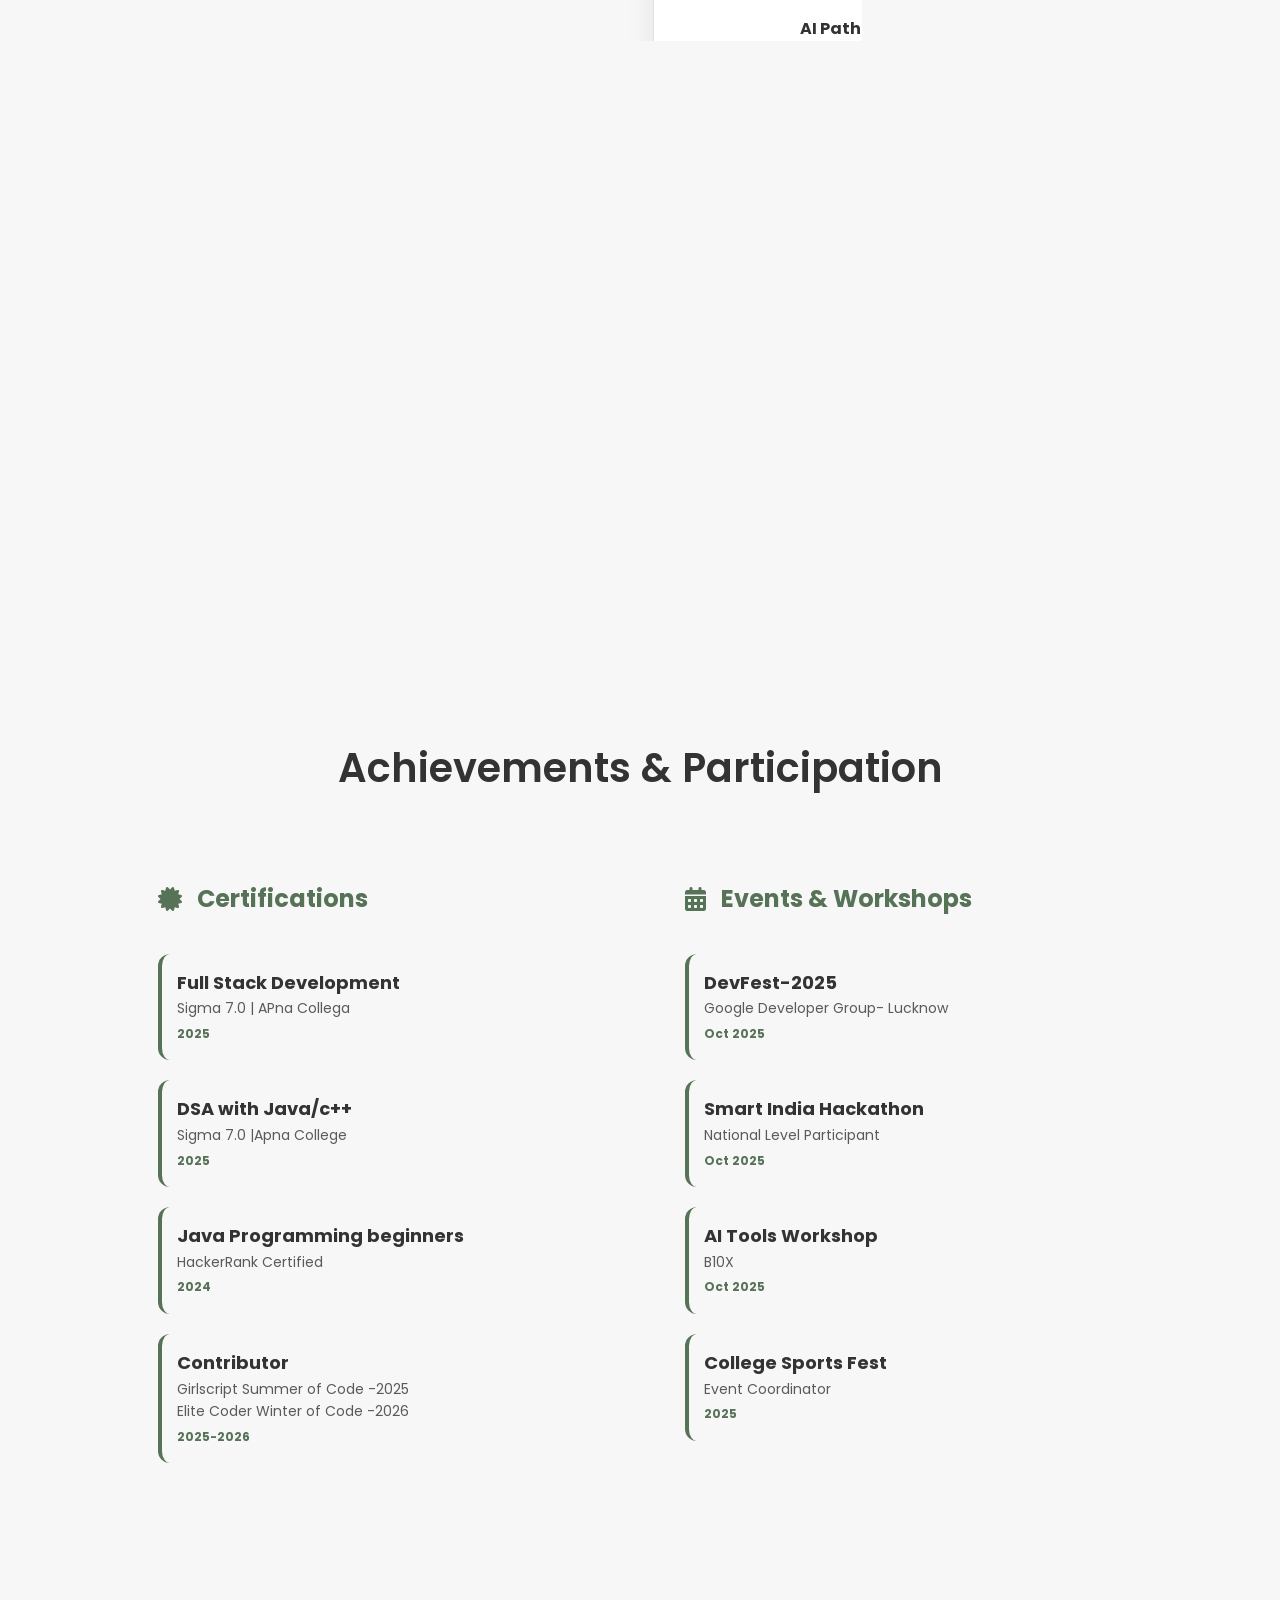
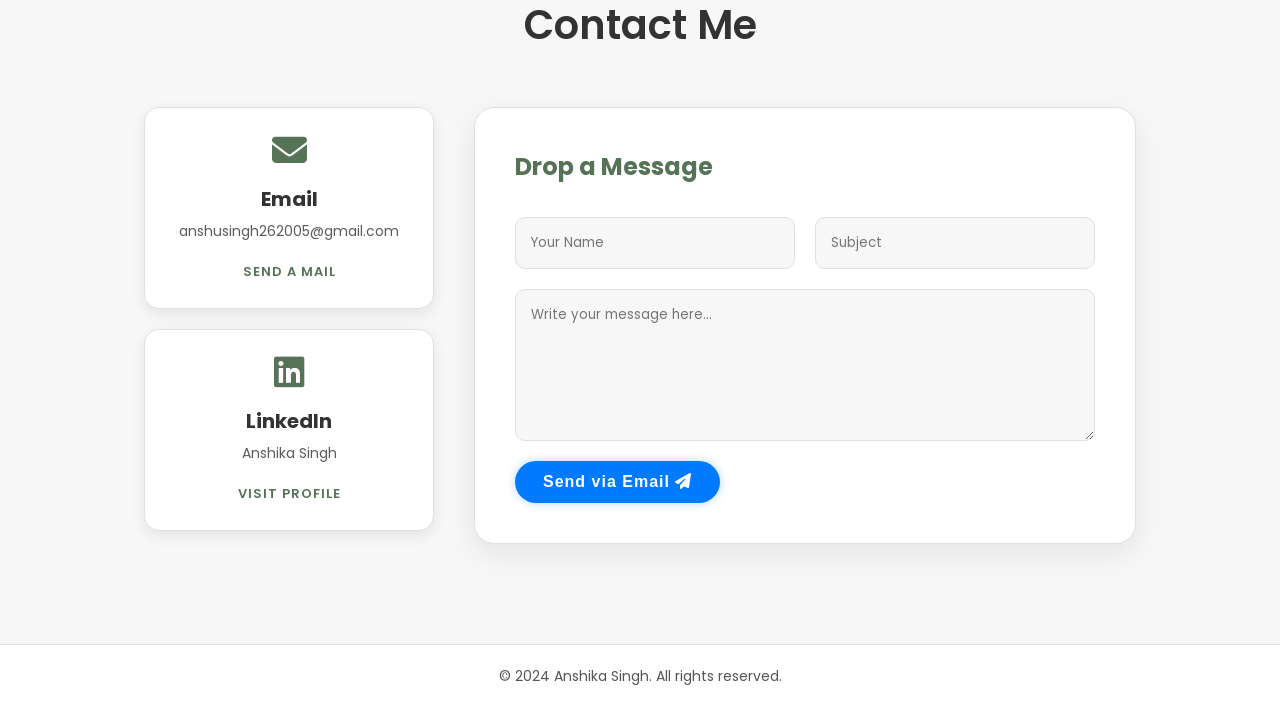
==== commit 688d9b22: "Revise portfolio structure and content Updated navigation and added certifications section with educ" ====
--- a/portfolio.html
+++ b/portfolio.html
@@ -13,6 +13,7 @@
     <link rel="stylesheet" href="https://cdnjs.cloudflare.com/ajax/libs/font-awesome/6.5.1/css/all.min.css" crossorigin="anonymous" referrerpolicy="no-referrer" />
     
     <link rel="stylesheet" href="portfolio.css">
+    
 
     <script src="https://unpkg.com/typed.js@2.1.0/dist/typed.umd.js"></script>
 </head>
@@ -20,16 +21,17 @@
     <header class="header">
         <a href="#" class="logo">Anshika's<span class="logo-accent"> Portfolio</span></a>
 
-        <nav class="navbar">
-            <a href="#home" style="--i:1" class="active">Home</a>
-            <a href="#about" style="--i:2">About</a>
-            <a href="#skills" style="--i:3">Skills</a>
-            <a href="#projects" style="--i:4">Projects</a>
-            <a href="#contact" style="--i:5">Contact</a>
-            <button id="theme-toggle" class="theme-toggle" aria-label="Toggle theme">
+    <nav class="navbar">
+    <a href="#home" style="--i:1" class="active">Home</a>
+    <a href="#about" style="--i:2">About</a>
+    <a href="#skills" style="--i:3">Skills</a>
+    <a href="#projects" style="--i:4">Projects</a>
+    <a href="#certifications" style="--i:5">Certifications</a>
+    <a href="#contact" style="--i:6">Contact</a>
+    <button id="theme-toggle" class="theme-toggle" aria-label="Toggle theme">
                 <i class="fas fa-moon"></i>
             </button>
-        </nav>
+</nav>
     </header>
 
     <main>
@@ -40,11 +42,22 @@
                 <h3>And I'm a <span class="text" id="element"></span></h3>
                 <p>I specialize in building responsive, user-friendly, and scalable web applications from concept to deployment.</p>
                 <div class="home-sci">
-                    <a href="#" style="--i:7" aria-label="Instagram"><i class="fab fa-instagram"></i></a>
-                    <a href="#" style="--i:8" aria-label="WhatsApp"><i class="fab fa-whatsapp"></i></a>
-                    <a href="#" style="--i:9" aria-label="GitHub"><i class="fab fa-github"></i></a>
-                    <a href="#" style="--i:10" aria-label="LinkedIn"><i class="fab fa-linkedin"></i></a>
-                </div>
+    <a href="https://www.instagram.com/durgavanshi_anshu580" target="_blank" style="--i:7" aria-label="Instagram">
+        <i class="fab fa-instagram"></i>
+    </a>
+    
+    <a href="https://wa.me/9219634893" target="_blank" style="--i:8" aria-label="WhatsApp">
+        <i class="fab fa-whatsapp"></i>
+    </a>
+    
+    <a href="https://github.com/anshikasingh2605" target="_blank" style="--i:9" aria-label="GitHub">
+        <i class="fab fa-github"></i>
+    </a>
+    
+    <a href="https://www.linkedin.com/in/anshika-singh-9838an26" target="_blank" style="--i:10" aria-label="LinkedIn">
+        <i class="fab fa-linkedin"></i>
+    </a>
+</div>
                 <div>
                     <a href="#about" class="btn-box">More About Me</a>
                 </div>
@@ -75,176 +88,336 @@
                 <a href="#contact" class="btn-box">Contact Me</a>
             </div>
         </section>
-
-        <section class="education-section" id="education">
-            <h2 class="section-title">My Education</h2>
-            <div class="timeline">
-                <div class="timeline-item">
-                    <div class="timeline-dot"></div>
-                    <div class="timeline-date">2023 - Present</div>
-                    <div class="timeline-content">
-                        <h3>Bachelor of Technology (B.Tech)</h3>
-                        <p><strong>R R Institute of Modern Technology</strong></p>
-                        <p>AKTU, India | Computer Science Engineering</p>
-                        <p>Percentage: 91%</p>
-                    </div>
-                </div>
-                <div class="timeline-item">
-                    <div class="timeline-dot"></div>
-                    <div class="timeline-date">2023</div>
-                    <div class="timeline-content">
-                        <h3>Intermediate (12th Grade)</h3>
-                        <p><strong>A.B.S International School</strong></p>
-                        <p>CBSE, Jaunpur</p>
-                        <p>Percentage: 83%</p>
-                    </div>
-                </div>
-                <div class="timeline-item">
-                    <div class="timeline-dot"></div>
-                    <div class="timeline-date">2021</div>
-                    <div class="timeline-content">
-                        <h3>High School (10th Grade)</h3>
-                        <p><strong>A.B.S International School</strong></p>
-                        <p>CBSE, Jaunpur</p>
-                        <p>Percentage: 96%</p>
-                    </div>
-                </div>
-            </div>
-        </section>
-<section class="skills-section" id="skills">
+<section class="education-section" id="education">
+    <h2 class="section-title">My Education</h2>
+    <div class="education-container">
+        
+        <div class="edu-card">
+            <div class="edu-year">2023 - Present</div>
+            <div class="edu-content">
+                <i class="fas fa-graduation-cap edu-icon"></i>
+                <h3>Bachelor of Technology</h3>
+                <span class="edu-specialization">Computer Science Engineering</span>
+                <p class="edu-institution">R R Institute of Modern Technology</p>
+                <p class="edu-location">AKTU, India</p>
+                <div class="edu-score">Score: 91%</div>
+            </div>
+        </div>
+
+        <div class="edu-card">
+            <div class="edu-year">2023</div>
+            <div class="edu-content">
+                <i class="fas fa-school edu-icon"></i>
+                <h3>Intermediate (12th Grade)</h3>
+                <span class="edu-specialization">CBSE Board</span>
+                <p class="edu-institution">A.B.S International School</p>
+                <p class="edu-location">Jaunpur, India</p>
+                <div class="edu-score">Score: 83%</div>
+            </div>
+        </div>
+
+        <div class="edu-card">
+            <div class="edu-year">2021</div>
+            <div class="edu-content">
+                <i class="fas fa-book edu-icon"></i>
+                <h3>High School (10th Grade)</h3>
+                <span class="edu-specialization">CBSE Board</span>
+                <p class="edu-institution">A.B.S International School</p>
+                <p class="edu-location">Jaunpur, India</p>
+                <div class="edu-score">Score: 96%</div>
+            </div>
+        </div>
+
+    </div>
+</section>
+        <section class="skills-section" id="skills">
     <h2 class="section-title">My Skills</h2>
-    <div class="skills-container">
-        <div class="technical-skills">
-            <h3 class="heading">Technical Skills</h3>
+    <div class="skills-wrapper-horizontal">
+        
+        <div class="skills-column">
+            <h3 class="heading">Technical Proficiency</h3>
             <div class="technical-bars">
                 
                 <div class="bar">
-                    <div class="info">
-                        <i class="fa-brands fa-html5" style="color: #E44D26;"></i>
-                        <span>HTML</span>
-                    </div>
-                    <div class="progress-line">
-                        <span data-percent="95%"></span> </div>
-                </div>
+                    <div class="info"><i class="fa-brands fa-html5" style="color: #E44D26;"></i><span>HTML</span></div>
+                    <div class="progress-line"><span data-percent="100%"></span></div>
+                </div>
+
+                <div class="bar">
+                    <div class="info"><i class="fa-brands fa-css3-alt" style="color: #264DE4;"></i><span>CSS</span></div>
+                    <div class="progress-line"><span data-percent="90%"></span></div>
+                </div>
+
+                <div class="bar">
+                    <div class="info"><i class="fa-brands fa-js" style="color: #F0DB4F;"></i><span>JavaScript</span></div>
+                    <div class="progress-line"><span data-percent="70%"></span></div>
+                </div>
+
+                <div class="bar">
+                    <div class="info"><i class="fa-brands fa-java" style="color: #f89820;"></i><span>Java</span></div>
+                    <div class="progress-line"><span data-percent="65%"></span></div>
+                </div>
+
+                <div class="bar">
+                    <div class="info"><i class="fa-brands fa-react" style="color: #61DBFB;"></i><span>React</span></div>
+                    <div class="progress-line"><span data-percent="40%"></span></div>
+                </div>
+
+                <div class="bar">
+                    <div class="info"><i class="fa-brands fa-python" style="color: #306998;"></i><span>Python</span></div>
+                    <div class="progress-line"><span data-percent="80%"></span></div>
+                </div>
+
+                <div class="bar">
+                    <div class="info"><i class="fas fa-database" style="color: #336791;"></i><span>SQL</span></div>
+                    <div class="progress-line"><span data-percent="90%"></span></div>
+                </div>
+
+                <div class="bar">
+                    <div class="info"><i class="fas fa-leaf" style="color: #47A248;"></i><span>MongoDB</span></div>
+                    <div class="progress-line"><span data-percent="75%"></span></div>
+                </div>
+
+                <div class="bar">
+                    <div class="info"><i class="fas fa-cloud" style="color: #FF9900;"></i><span>Cloud Computing</span></div>
+                    <div class="progress-line"><span data-percent="30%"></span></div>
+                </div>
+            </div>
+        </div>
+
+        <div class="skills-column">
+            <h3 class="heading">Interpersonal Skills</h3>
+            <div class="soft-skills-grid-horizontal">
+                <div class="skill-card">
+                    <i class="fas fa-lightbulb"></i>
+                    <h4>Problem Solving</h4>
+                    <p>Breaking down complex issues into efficient solutions.</p>
+                </div>
+                <div class="skill-card">
+                    <i class="fas fa-comments"></i>
+                    <h4>Communication</h4>
+                    <p>Clear articulation of technical concepts to all audiences.</p>
+                </div>
+                <div class="skill-card">
+                    <i class="fas fa-handshake"></i>
+                    <h4>Teamwork</h4>
+                    <p>Effective collaboration within diverse development teams.</p>
+                </div>
+                <div class="skill-card">
+                    <i class="fas fa-seedling"></i>
+                    <h4>Adaptability</h4>
+                    <p>Quickly pivoting to new technologies and requirements.</p>
+                </div>
+                <div class="skill-card">
+                    <i class="fas fa-flask"></i>
+                    <h4>Curiosity</h4>
+                    <p>Always exploring new ideas and modern tech stacks.</p>
+                </div>
+                <div class="skill-card">
+                    <i class="fas fa-clock"></i>
+                    <h4>Time Management</h4>
+                    <p>Prioritizing tasks to meet deadlines in fast-paced environments.</p>
+                </div>
+            </div>
+        </div>
+
+    </div>
+</section>
+<section id="tools" class="tools-section">
+    <h2 class="section-title">Professional Tools</h2>
+    <div class="tools-horizontal-grid">
+        <div class="tool-item"><i class="fa-brands fa-git-alt"></i><span>Git</span></div>
+        <div class="tool-item"><i class="fa-brands fa-github"></i><span>GitHub</span></div>
+        <div class="tool-item"><i class="fas fa-palette"></i><span>Canva</span></div>
+        <div class="tool-item"><i class="fas fa-code"></i><span>VS Code</span></div>
+        <div class="tool-item"><i class="fa-brands fa-figma"></i><span>Figma</span></div>
+        <div class="tool-item"><i class="fas fa-robot"></i><span>OpenAI</span></div>
+        <div class="tool-item"><i class="fas fa-gem"></i><span>Gemini</span></div>
+        <div class="tool-item"><i class="fa-brands fa-google"></i><span>GCP</span></div>
+        <div class="tool-item"><i class="fas fa-file-excel"></i><span>Excel</span></div>
+        <div class="tool-item"><i class="fas fa-file-powerpoint"></i><span>PPT</span></div>
+        <div class="tool-item"><i class="fas fa-fire"></i><span>Firebase</span></div>
+        <div class="tool-item"><i class="fa-brands fa-aws"></i><span>AWS</span></div>
+        <div class="tool-item"><i class="fas fa-terminal"></i><span>Leetcode</span></div>
+        <div class="tool-item"><i class="fas fa-trophy"></i><span>Hackerrank</span></div>
+        <div class="tool-item"><i class="fas fa-angle-up"></i><span>Vercel</span></div>
+    </div>
+</section>
+
+
+        <section id="projects" class="placeholder-section">
+            <section id="projects" class="projects-section-full">
+    <h2 class="section-title">My Projects</h2>
+    <div class="projects-grid-container">
+        
+        <div class="project-card">
+            <div class="card-inner">
+                <div class="card-front">
+                    <i class="fas fa-film project-icon"></i>
+                    <h4>Movie Recommendation System</h4>
+                </div>
+                <div class="card-back">
+                    <h5>Movie Recommendation System</h5>
+                    <p>Built a hybrid system for Bollywood & Hollywood. Implemented CRUD, feedback-based filtering, and Python data structures.</p>
+                    <div class="tags"><span>Python</span> <span>DSA</span> <span>CRUD</span></div>
+                </div>
+            </div>
+        </div>
+
+        <div class="project-card">
+            <div class="card-inner">
+                <div class="card-front">
+                    <i class="fas fa-microphone-alt project-icon"></i>
+                    <h4>AI Voice Agents</h4>
+                </div>
+                <div class="card-back">
+                    <h5>10+ AI Voice Agents</h5>
+                    <p>Conversational agents using Murf Falcon API. Mastered API integration and conversational AI flow logic.</p>
+                    <div class="tags"><span>API</span> <span>Murf AI</span> <span>Conversational AI</span><span>Javascript</span><span>MERN</span></div>
+                </div>
+            </div>
+        </div>
+
+        <div class="project-card">
+            <div class="card-inner">
+                <div class="card-front">
+                    <i class="fas fa-users project-icon"></i>
+                    <h4>Onesphere</h4>
+                </div>
+                <div class="card-back">
+                    <h5>P2P Collaboration Hub</h5>
+                    <p>Full-stack MVP featuring P2P collaboration, 1:1 video calls, shared whiteboards, and mentorship systems.</p>
+                    <div class="tags"><span>HTML5</span><span>CSS3</span><span>Javascript</span><span>MongoDB and SQL</span><span>WebRTC</span> <span>MVP</span></div>
+                </div>
+            </div>
+        </div>
+
+        <div class="project-card">
+            <div class="card-inner">
+                <div class="card-front">
+                    <i class="fas fa-map-signs project-icon"></i>
+                    <h4>AI Path Generator</h4>
+                </div>
+                <div class="card-back">
+                    <h5>Learning Path Generator</h5>
+                    <p>Analyzes user skills to create dynamic, personalized educational roadmaps with progress tracking.</p>
+                    <div class="tags"><span>AI/ML</span><span>Javascript</span><span>HTML5</span><span>CSS3</span><span>Talwind CSS</span> <span>Auth</span> <span>Personalization</span></div>
+                </div>
+            </div>
+        </div>
+              <div class="project-card">
+            <div class="card-inner">
+                <div class="card-front">
+                    <i class="fas fa-map-signs project-icon"></i>
+                    <h4>Weather Application</h4>
+                </div>
+                <div class="card-back">
+                    <h5>Weather tracking App</h5>
+                    <p>Give real time information of weather conditions according to location.</p>
+                    <div class="tags"><span>HTML/CSS</span><span>Javascript</span><span>Bootstrap</span><span>Talwind CSS</span> <span>RESTFUL APIs</span> <span>Glassmorphism</span></div>
+                </div>
+            </div>
+        </div>
+
+    </div>
+</section>
+        </section>
+  <section class="cert-events-section" id="certifications">
+    <h2 class="section-title">Achievements & Participation</h2>
+    
+    <div class="achievements-wrapper">
+        
+        <div class="achievements-column glass">
+            <h3 class="column-heading"><i class="fas fa-certificate"></i> Certifications</h3>
+            <div class="achievement-list">
+                <div class="achievement-item">
+                    <h4>Full Stack Development</h4>
+                    <p>Sigma 7.0 | APna Collega</p>
+                    <span class="achievement-date">2025</span>
+                </div>
+                <div class="achievement-item">
+                    <h4> DSA with Java/c++</h4>
+                    <p>Sigma 7.0 |Apna College</p>
+                    <span class="achievement-date">2025</span>
+                </div>
+                <div class="achievement-item">
+                    <h4>Java Programming beginners</h4>
+                    <p>HackerRank Certified</p>
+                    <span class="achievement-date">2024</span>
+                </div>
+                <div class="achievement-item">
+                    <h4>Contributor </h4>
+                    <p>Girlscript Summer of Code -2025 <br>Elite Coder Winter of Code -2026</p>
+                    <span class="achievement-date">2025-2026</span>
+                </div>
+            </div>
+        </div>
+
+        <div class="achievements-column glass">
+            <h3 class="column-heading"><i class="fas fa-calendar-alt"></i> Events & Workshops</h3>
+            <div class="achievement-list">
+                 <div class="achievement-item">
+                    <h4>DevFest-2025</h4>
+                    <p>Google Developer Group- Lucknow</p>
+                    <span class="achievement-date">Oct 2025</span>
+                </div>
+                <div class="achievement-item">
+                    <h4>Smart India Hackathon</h4>
+                    <p>National Level Participant</p>
+                    <span class="achievement-date">Oct 2025</span>
+                </div>
+                <div class="achievement-item">
+                    <h4>AI Tools Workshop</h4>
+                    <p>B10X</p>
+                    <span class="achievement-date">Oct 2025</span>
+                </div>
+                <div class="achievement-item">
+                    <h4>College Sports Fest</h4>
+                    <p>Event Coordinator</p>
+                    <span class="achievement-date">2025</span>
+                </div>
+            </div>
+        </div>
+
+    </div>
+</section>
+       <section id="contact" class="contact-section">
+    <h2 class="section-title">Contact Me</h2>
+    <div class="contact-container">
+        
+        <div class="contact-info">
+            <div class="info-card">
+                <i class="fas fa-envelope"></i>
+                <h3>Email</h3>
+                <p>anshusingh262005@gmail.com</p>
+                <a href="mailto:anshusingh262005@gmail.com" class="direct-link">Send a mail</a>
+            </div>
+
+            <div class="info-card">
+                <i class="fab fa-linkedin"></i>
+                <h3>LinkedIn</h3>
+                <p>Anshika Singh</p>
+                <a href="https://www.linkedin.com/in/anshika-singh-9838an26" target="_blank" class="direct-link">Visit Profile</a>
+            </div>
+        </div>
+
+        <div class="contact-box">
+            <h3 class="heading">Drop a Message</h3>
+            <div class="contact-form">
+                <div class="input-group">
+                    <input type="text" id="senderName" placeholder="Your Name">
+                    <input type="text" id="msgSubject" placeholder="Subject">
+                </div>
+                <textarea id="senderMessage" rows="6" placeholder="Write your message here..."></textarea>
                 
-                <div class="bar">
-                    <div class="info">
-                        <i class="fa-brands fa-css3-alt" style="color: #264DE4;"></i>
-                        <span>CSS</span>
-                    </div>
-                    <div class="progress-line">
-                        <span data-percent="80%"></span> </div>
-                </div>
-
-                <div class="bar">
-                    <div class="info">
-                        <i class="fa-brands fa-js-square" style="color: #F0DB4F;"></i>
-                        <span>JavaScript</span>
-                    </div>
-                    <div class="progress-line">
-                        <span data-percent="40%"></span> </div>
-                </div>
-
-                <div class="bar">
-                    <div class="info">
-                        <i class="fa-brands fa-react" style="color: #61DBFB;"></i>
-                        <span>React</span>
-                    </div>
-                    <div class="progress-line">
-                        <span data-percent="10%"></span> </div>
-                </div>
-
-                <div class="bar">
-                    <div class="info">
-                        <i class="fa-brands fa-java" style="color: #f89820;"></i>
-                        <span>Java</span>
-                    </div>
-                    <div class="progress-line">
-                        <span data-percent="70%"></span> </div>
-                </div>
-
-                <div class="bar">
-                    <div class="info">
-                        <i class="fa-brands fa-python" style="color: #306998;"></i>
-                        <span>Python</span>
-                    </div>
-                    <div class="progress-line">
-                        <span data-percent="80%"></span> </div>
-                </div>
-                
-                <div class="bar">
-                    <div class="info">
-                        <i class="fas fa-database" style="color: #336791;"></i>
-                        <span>SQL</span>
-                    </div>
-                    <div class="progress-line">
-                        <span data-percent="20%"></span> </div>
-                </div>
-                <div class="bar">
-                    <div class="info">
-                        <i class="fas fa-cloud" style="color: #FF9900;"></i>
-                        <span>Cloud Computing (AWS/Azure)</span>
-                    </div>
-                    <div class="progress-line">
-                        <span data-percent="10%"></span> </div>
-                </div>
-            </div>
-        </div>
-
-                <div class="soft-skills">
-                    <h3 class="heading">Soft Skills</h3>
-                    <div class="soft-skills-grid">
-                        <div class="skill-card">
-                            <i class="fas fa-lightbulb"></i>
-                            <h4>Problem Solving</h4>
-                            <p>A knack for breaking down complex issues and finding efficient solutions.</p>
-                        </div>
-                        <div class="skill-card">
-                            <i class="fas fa-comments"></i>
-                            <h4>Communication</h4>
-                            <p>Articulating technical concepts clearly to both technical and non-technical audiences.</p>
-                        </div>
-                        <div class="skill-card">
-                            <i class="fas fa-handshake"></i>
-                            <h4>Teamwork</h4>
-                            <p>Collaborating effectively with team members to achieve shared goals.</p>
-                        </div>
-                        <div class="skill-card">
-                            <i class="fas fa-seedling"></i>
-                            <h4>Adaptability</h4>
-                            <p>Quickly learning new technologies and adapting to changing project requirements.</p>
-                        </div>
-                        <div class="skill-card">
-                            <i class="fas fa-flask"></i>
-                            <h4>Curiosity</h4>
-                            <p>A continuous drive to explore, learn, and implement new ideas and approaches.</p>
-                        </div>
-                        <div class="skill-card">
-                            <i class="fas fa-clock"></i>
-                            <h4>Time Management</h4>
-                            <p>Efficiently prioritizing tasks and meeting deadlines in a fast-paced environment.</p>
-                        </div>
-                    </div>
-                </div>
-            </div>
-        </section>
-
-        <section id="projects" class="placeholder-section">
-            <h2 class="section-title">My Projects</h2>
-            <div class="placeholder-content">
-                <p>Coming soon! This section will showcase my best work with live demos and code links.</p>
-                <i class="fas fa-code-branch placeholder-icon"></i>
-            </div>
-        </section>
-
-        <section id="contact" class="placeholder-section">
-            <h2 class="section-title">Contact Me</h2>
-            <div class="placeholder-content">
-                <p>Reach out to me for collaborations or opportunities!</p>
-                <i class="fas fa-envelope placeholder-icon"></i>
-            </div>
-        </section>
-
+                <button type="button" class="btn-box" onclick="sendDirectEmail()">
+                    Send via Email <i class="fas fa-paper-plane"></i>
+                </button>
+            </div>
+        </div>
+
+    </div>
+</section>
     </main>
 
     <footer class="footer">
@@ -253,4 +426,4 @@
 
     <script src="portfolio.js"></script>
 </body>
-</html>+</html>
--- a/portfolio.css
+++ b/portfolio.css
@@ -18,20 +18,20 @@
     --skill-card-hover-bg-light: #e0e0e0;
 
     /* Dark Theme */
-    --primary-bg-dark: #1a1a2e;
-    --secondary-bg-dark: #16213e;
-    --text-color-dark: #e0e0e0;
-    --header-bg-dark: #16213e;
+    --primary-bg-dark: #1C1B1F;
+    --secondary-bg-dark: #1C1B1F;
+    --text-color-dark: #f8f4f4;
+    --header-bg-dark: #1C1B1F;
     --nav-link-dark: #bbbbbb;
-    --nav-link-hover-dark: #e94560; /* A vibrant red/pink for accent */
-    --accent-color-dark: #e94560;
-    --border-color-dark: #2a2a4a;
-    --shadow-dark: rgba(0, 0, 0, 0.3);
-    --progress-gradient-start-dark: #e94560;
-    --progress-gradient-end-dark: #a81c3e;
-    --btn-bg-dark: #e94560;
+    --nav-link-hover-dark: #9d6f04; /* A vibrant red/pink for accent */
+    --accent-color-dark: #b49140;
+    --border-color-dark: #9d937c;
+    --shadow-dark: rgba(222, 201, 201, 0.704);
+    --progress-gradient-start-dark: #a88a44;
+    --progress-gradient-end-dark: #8e7335;
+    --btn-bg-dark: #bea467c1;
     --btn-text-dark: #ffffff;
-    --btn-shadow-dark: rgba(233, 69, 96, 0.4);
+    --btn-shadow-dark: #2f2206;
     --skill-card-bg-dark: #232940;
     --skill-card-hover-bg-dark: #2a314b;
 
@@ -184,8 +184,8 @@
 
 /* Sections */
 section {
-    min-height: 100vh;
-    padding: 80px 10% 0;
+    min-height: 80vh;
+    padding: 40px 10% 0;
     display: flex;
     align-items: center;
     justify-content: center;
@@ -367,259 +367,410 @@
     color: var(--text-color);
 }
 
-/* Education Section (Timeline) */
-.education-section {
-    flex-direction: column;
-    padding-top: 100px;
-}
-
-.timeline {
+.education-container {
+    display: grid;
+    grid-template-columns: repeat(auto-fit, minmax(300px, 1fr));
+    gap: 30px;
+    width: 100%;
+    max-width: 1200px;
+    margin: 0 auto;
+}
+
+.edu-card {
+    background: var(--secondary-bg-color);
+    border: 1px solid var(--border-color);
+    padding: 30px;
+    border-radius: 15px;
     position: relative;
-    max-width: 1000px;
-    margin: 0 auto;
-    padding: 20px 0;
-}
-
-.timeline::before {
+    transition: all 0.4s ease;
+    overflow: hidden;
+    box-shadow: 0 5px 15px var(--shadow-color);
+}
+
+/* Accent strip on the side of the card */
+.edu-card::before {
     content: '';
     position: absolute;
-    width: 4px;
-    background-color: var(--border-color);
+    left: 0;
     top: 0;
-    bottom: 0;
-    left: 50%;
-    margin-left: -2px;
-    transition: background-color 0.3s ease;
-}
-
-.timeline-item {
-    padding: 10px 40px;
-    position: relative;
-    width: 50%;
-    animation: fadeIn 1s ease forwards;
-    animation-delay: var(--delay, 0s);
-}
-
-.timeline-item:nth-child(even) {
-    left: 50%;
-}
-
-.timeline-item:nth-child(odd) {
-    text-align: right;
-}
-
-.timeline-dot {
-    position: absolute;
-    width: 16px;
-    height: 16px;
-    background-color: var(--accent-color);
-    border-radius: 50%;
-    z-index: 1;
-    border: 3px solid var(--secondary-bg-color);
-    transition: background-color 0.3s ease, border-color 0.3s ease;
-}
-
-.timeline-item:nth-child(odd) .timeline-dot {
-    right: -8px;
-    top: 23px;
-}
-
-.timeline-item:nth-child(even) .timeline-dot {
-    left: -8px;
-    top: 23px;
-}
-
-.timeline-date {
-    font-size: 16px;
+    height: 100%;
+    width: 5px;
+    background: var(--accent-color);
+    transition: width 0.3s ease;
+}
+
+.edu-card:hover {
+    transform: translateY(-10px);
+    box-shadow: 0 10px 25px var(--shadow-color);
+    border-color: var(--accent-color);
+}
+
+.edu-card:hover::before {
+    width: 8px;
+}
+
+.edu-year {
+    display: inline-block;
+    padding: 5px 15px;
+    background: var(--accent-color);
+    color: #fff;
+    border-radius: 20px;
+    font-size: 14px;
     font-weight: 600;
-    color: var(--accent-color);
-    margin-bottom: 5px;
-}
-
-.timeline-content {
-    background-color: var(--secondary-bg-color);
-    padding: 20px;
-    border-radius: 8px;
-    box-shadow: 0 4px 15px var(--shadow-color);
-    position: relative;
+    margin-bottom: 20px;
+}
+
+.edu-icon {
+    font-size: 24px;
+    color: var(--accent-color);
+    float: right;
+    opacity: 0.3;
+}
+
+.edu-content h3 {
+    font-size: 22px;
+    color: var(--text-color);
+    margin-bottom: 8px;
+}
+
+.edu-specialization {
+    display: block;
+    font-weight: 500;
+    color: var(--accent-color);
+    margin-bottom: 10px;
+}
+
+.edu-institution {
+    font-weight: 600;
+    color: var(--text-color);
+    margin-bottom: 2px;
+}
+
+.edu-location {
+    font-size: 14px;
+    opacity: 0.8;
+    margin-bottom: 15px;
+}
+
+.edu-score {
+    display: inline-block;
+    font-weight: 700;
+    padding-top: 10px;
+    border-top: 1px solid var(--border-color);
+    width: 100%;
+    color: var(--text-color);
+}
+/* Skills Wrapper for Horizontal Alignment */
+.skills-wrapper-horizontal {
+    display: flex;
+    flex-wrap: wrap;
+    gap: 40px;
+    width: 100%;
+    justify-content: center;
+    align-items: flex-start;
+}
+
+.skills-column {
+    flex: 1;
+    min-width: 450px; /* Minimum width before stacking vertically */
+    background: var(--secondary-bg-color);
+    padding: 35px;
+    border-radius: 20px;
     border: 1px solid var(--border-color);
-    transition: background-color 0.3s ease, border-color 0.3s ease, box-shadow 0.3s ease;
-}
-
-.timeline-content h3 {
-    font-size: 22px;
-    color: var(--text-color);
-    margin-bottom: 5px;
-}
-
-.timeline-content p {
-    font-size: 15px;
-    color: var(--text-color);
-}
-
-.timeline-item:nth-child(odd) .timeline-content::after {
-    content: '';
-    position: absolute;
-    top: 25px;
-    right: -10px;
-    border-style: solid;
-    border-width: 10px 0 10px 10px;
-    border-color: transparent transparent transparent var(--secondary-bg-color);
-    transition: border-color 0.3s ease;
-}
-
-.timeline-item:nth-child(even) .timeline-content::after {
-    content: '';
-    position: absolute;
-    top: 25px;
-    left: -10px;
-    border-style: solid;
-    border-width: 10px 10px 10px 0;
-    border-color: transparent var(--secondary-bg-color) transparent transparent;
-    transition: border-color 0.3s ease;
-}
-
-/* Skills Section */
-.skills-section {
-    flex-direction: column;
-    padding-top: 100px;
-}
-
-.skills-container {
-    display: flex;
-    flex-wrap: wrap;
-    gap: 50px;
-    justify-content: center;
-    width: 100%;
-    max-width: 1200px;
-}
-
-.technical-skills, .soft-skills {
-    flex: 1;
-    min-width: 300px;
-    max-width: 550px;
-    background-color: var(--secondary-bg-color);
-    padding: 30px;
-    border-radius: 8px;
-    box-shadow: 0 4px 15px var(--shadow-color);
-    border: 1px solid var(--border-color);
-    transition: background-color 0.3s ease, border-color 0.3s ease, box-shadow 0.3s ease;
-    animation: fadeIn 1s ease forwards;
-}
-
-.technical-skills { animation-delay: 0.2s; }
-.soft-skills { animation-delay: 0.4s; }
-
-.skills-section .heading {
-    text-align: center;
-    font-size: 28px;
+    box-shadow: 0 10px 25px var(--shadow-color);
+}
+
+.skills-column .heading {
+    text-align: left;
     margin-bottom: 30px;
-    color: var(--text-color);
-}
-
+    font-size: 24px;
+    color: var(--accent-color);
+    border-bottom: 2px solid var(--border-color);
+    padding-bottom: 10px;
+}
+
+/* Technical Bars Styling */
 .technical-bars .bar {
     margin-bottom: 25px;
-    opacity: 0;
-    animation: slideUp 0.8s ease forwards;
-    animation-delay: var(--delay, 0s);
 }
 
 .technical-bars .bar .info {
     display: flex;
     align-items: center;
-    margin-bottom: 8px;
-    font-weight: 500;
-    color: var(--text-color);
+    gap: 12px;
+    margin-bottom: 10px;
 }
 
 .technical-bars .bar .info i {
-    font-size: 22px;
-    margin-right: 10px;
-}
-
-.technical-bars .bar .info span {
-    font-size: 16px;
-}
-
-.technical-bars .bar .progress-line {
+    font-size: 24px;
+}
+
+/* Progress Bar & Percentage Reveal */
+.progress-line {
     position: relative;
+    height: 10px;
+    width: 100%;
+    background: var(--border-color);
     border-radius: 10px;
-    width: 100%;
-    height: 10px;
-    overflow: hidden;
-    background-color: var(--border-color);
-    transform: scaleX(0); /* Start hidden */
-    transform-origin: left;
-    animation: animateScaleX 1s cubic-bezier(1,0,0,5,1) forwards;
-    animation-delay: var(--delay-bar, 0s);
-    transition: background-color 0.3s ease;
-}
-
-.technical-bars .bar .progress-line span {
+}
+
+.progress-line span {
+    height: 100%;
     position: absolute;
-    height: 100%;
-    background: linear-gradient(90deg, var(--progress-gradient-start), var(--progress-gradient-end));
+    background: var(--accent-color);
     border-radius: 10px;
-    width: 0;
-    animation: grow 2s ease forwards;
-    transition: background 0.3s ease;
-}
-
-.technical-bars .bar .progress-line span::after {
+    width: 0; /* Animated via JS */
+    transition: width 1.5s cubic-bezier(1, 0, 0, 1);
+}
+
+.progress-line span::after {
     content: attr(data-percent);
     position: absolute;
-    top: -25px; /* Adjusted position */
+    top: -35px;
     right: 0;
-    transform: translateX(50%);
     font-size: 14px;
-    color: var(--text-color); /* Use text-color for visibility */
-    font-weight: bold;
-    opacity: 0;
-    animation: fadeIn 0.5s ease forwards 1.8s;
-}
-
-/* Soft Skills Grid */
-.soft-skills-grid {
+    font-weight: 700;
+    color: var(--text-color);
+    opacity: 0; /* Hidden by default */
+    transform: translateY(10px);
+    transition: 0.4s ease;
+}
+
+.bar:hover .progress-line span::after {
+    opacity: 1;
+    transform: translateY(0);
+}
+
+/* Soft Skills Grid (Inline 2-column layout) */
+.soft-skills-grid-horizontal {
     display: grid;
-    grid-template-columns: repeat(auto-fit, minmax(220px, 1fr));
+    grid-template-columns: repeat(2, 1fr);
     gap: 20px;
 }
 
 .skill-card {
-    background-color: var(--skill-card-bg);
+    background: var(--skill-card-bg);
     padding: 20px;
-    border-radius: 8px;
+    border-radius: 15px;
     text-align: center;
-    box-shadow: 0 2px 8px var(--shadow-color);
+    transition: 0.3s ease;
+    border: 1px solid transparent;
+}
+
+.skill-card:hover {
+    background: var(--secondary-bg-color);
+    border-color: var(--accent-color);
+    transform: translateY(-5px);
+}
+
+.skill-card i {
+    font-size: 30px;
+    color: var(--accent-color);
+    margin-bottom: 15px;
+}
+
+.skill-card h4 {
+    font-size: 16px;
+    margin-bottom: 8px;
+}
+
+.skill-card p {
+    font-size: 12px;
+    opacity: 0.8;
+}
+
+
+.contact-section {
+    padding: 100px 10%;
+}
+
+.contact-container {
+    display: flex;
+    gap: 40px;
+    align-items: flex-start;
+}
+
+.contact-info {
+    flex: 1;
+    display: flex;
+    flex-direction: column;
+    gap: 20px;
+}
+
+.info-card {
+    background: var(--secondary-bg-color);
+    padding: 25px;
+    border-radius: 15px;
     border: 1px solid var(--border-color);
-    transition: all 0.3s ease;
-}
-
-.skill-card:hover {
-    transform: translateY(-5px);
-    box-shadow: 0 6px 20px var(--shadow-color);
-    background-color: var(--skill-card-hover-bg);
-}
-
-.skill-card i {
-    font-size: 40px;
+    text-align: center;
+    transition: 0.3s;
+    box-shadow: 0 5px 15px var(--shadow-color);
+}
+
+.info-card i {
+    font-size: 35px;
     color: var(--accent-color);
     margin-bottom: 15px;
 }
 
-.skill-card h4 {
+.info-card h3 {
     font-size: 20px;
-    margin-bottom: 10px;
-    color: var(--text-color);
-}
-
-.skill-card p {
+    margin-bottom: 5px;
+}
+
+.info-card p {
     font-size: 14px;
-    color: var(--text-color);
-}
-
-
-/* Placeholder Sections (Projects, Contact) */
+    margin-bottom: 15px;
+    opacity: 0.8;
+}
+
+.direct-link {
+    font-size: 13px;
+    font-weight: 600;
+    text-transform: uppercase;
+    color: var(--accent-color);
+    letter-spacing: 1px;
+}
+
+.contact-box {
+    flex: 2;
+    background: var(--secondary-bg-color);
+    padding: 40px;
+    border-radius: 20px;
+    border: 1px solid var(--border-color);
+    box-shadow: 0 10px 30px var(--shadow-color);
+}
+
+.contact-box .heading {
+    margin-bottom: 30px;
+    font-size: 24px;
+    color: var(--accent-color);
+}
+
+.contact-form {
+    display: flex;
+    flex-direction: column;
+    gap: 20px;
+}
+
+.input-group {
+    display: flex;
+    gap: 20px;
+}
+
+.contact-form input, 
+.contact-form textarea {
+    width: 100%;
+    padding: 15px;
+    background: var(--bg-color);
+    border: 1px solid var(--border-color);
+    color: var(--text-color);
+    border-radius: 10px;
+    font-family: inherit;
+    outline: none;
+}
+
+.contact-form input:focus, 
+.contact-form textarea:focus {
+    border-color: var(--accent-color);
+}
+
+.contact-form .btn-box {
+    border: none;
+    cursor: pointer;
+    width: fit-content;
+}
+
+@media (max-width: 992px) {
+    .contact-container { flex-direction: column; }
+    .contact-info { width: 100%; flex-direction: row; }
+    .info-card { flex: 1; }
+}
+
+@media (max-width: 600px) {
+    .contact-info { flex-direction: column; }
+    .input-group { flex-direction: column; }
+}
+/* Wrapper to keep them inline-block (side-by-side) */
+.achievements-wrapper {
+    display: flex;
+    flex-wrap: wrap;
+    gap: 30px;
+    width: 100%;
+    max-width: 1200px;
+    margin: 0 auto;
+    justify-content: center;
+}
+
+/* The two main glass columns */
+.achievements-column {
+    flex: 1;
+    min-width: 350px; /* Forces stack on mobile */
+    padding: 30px;
+    border-radius: 20px;
+    transition: 0.4s ease;
+}
+
+.column-heading {
+    font-size: 24px;
+    color: var(--accent-color);
+    margin-bottom: 25px;
+    display: flex;
+    align-items: center;
+    gap: 15px;
+    border-bottom: 1px solid var(--glass-border);
+    padding-bottom: 10px;
+}
+
+.achievement-list {
+    display: flex;
+    flex-direction: column;
+    gap: 20px;
+}
+
+/* Individual items inside the column */
+.achievement-item {
+    background: rgba(255, 255, 255, 0.05);
+    padding: 15px;
+    border-radius: 12px;
+    border-left: 4px solid var(--accent-color);
+    transition: 0.3s;
+}
+
+.achievement-item:hover {
+    background: rgba(255, 255, 255, 0.1);
+    transform: translateX(10px);
+}
+
+.achievement-item h4 {
+    font-size: 18px;
+    color: var(--text-color);
+}
+
+.achievement-item p {
+    font-size: 14px;
+    opacity: 0.8;
+}
+
+.achievement-date {
+    font-size: 12px;
+    font-weight: 700;
+    color: var(--accent-color);
+}
+
+/* Mobile Responsive */
+@media (max-width: 768px) {
+    .achievements-column {
+        min-width: 100%;
+    }
+}
+
+/* Responsiveness */
+@media (max-width: 992px) {
+    .skills-column {
+        min-width: 100%; /* Stacks columns on tablet/mobile */
+    }
+}/* Placeholder Sections (Projects, Contact) */
 .placeholder-section {
     flex-direction: column;
     text-align: center;
@@ -839,4 +990,187 @@
     .skill-card p {
         font-size: 12px;
     }
-}+}
+/* Full Screen Projects Layout */
+.projects-section-full {
+    padding: 60px 5% 50px; /* Reduced side padding to use more screen space */
+    width: 100%;
+    min-height: 100vh;
+}
+
+.projects-grid-container {
+    display: grid;
+    /* This creates a grid that fills the space. 
+       On large screens, it will show 3 or 4 columns. 
+       On tablets, 2 columns. On mobile, 1 column. */
+    grid-template-columns: repeat(auto-fit, minmax(350px, 1fr));
+    gap: 25px;
+    width: 100%;
+    margin: 0 auto;
+}
+
+.project-card {
+    height: 400px; /* Slightly taller cards for a "Full Screen" feel */
+    perspective: 800px;
+}
+
+.card-inner {
+    position: relative;
+    width: 100%;
+    height: 100%;
+    transition: transform 0.8s cubic-bezier(0.4, 0, 0.2, 1);
+    transform-style: preserve-3d;
+}
+
+.project-card:hover .card-inner {
+    transform: rotateY(180deg);
+}
+
+.card-front, .card-back {
+    position: absolute;
+    width: 100%;
+    height: 100%;
+    backface-visibility: hidden;
+    border-radius: 20px;
+    display: flex;
+    flex-direction: column;
+    justify-content: center;
+    align-items: center;
+    padding: 30px;
+    border: 1px solid var(--border-color);
+    box-shadow: 0 10px 30px var(--shadow-color);
+}
+
+.card-front {
+    background-color: var(--secondary-bg-color);
+}
+
+.card-back {
+    background-color: var(--accent-color);
+    color: #fff;
+    transform: rotateY(180deg);
+    text-align: left;
+    justify-content: flex-start; /* Aligns text to top */
+}
+
+.card-back h5 {
+    font-size: 24px;
+    margin-bottom: 20px;
+    border-bottom: 2px solid rgba(255,255,255,0.3);
+    padding-bottom: 10px;
+}
+
+.card-back p {
+    font-size: 16px;
+    line-height: 1.6;
+}
+
+.tags {
+    margin-top: auto; /* Pushes tags to the bottom */
+    display: flex;
+    flex-wrap: wrap;
+    gap: 10px;
+}
+
+.tags span {
+    background: rgba(255, 255, 255, 0.2);
+    padding: 6px 12px;
+    border-radius: 8px;
+    font-size: 12px;
+}
+
+/* Responsiveness for smaller screens */
+@media (max-width: 768px) {
+    .projects-grid-container {
+        grid-template-columns: 1fr; /* Single column on mobile */
+    }
+    .project-card {
+        height: 300px;
+    }
+}
+/* Horizontal Skills Layout */
+.skills-container-horizontal {
+    width: 100%;
+    max-width: 1400px;
+    margin: 0 auto;
+}
+
+.technical-bars-grid {
+    display: grid;
+    grid-template-columns: repeat(auto-fit, minmax(400px, 1fr)); /* Force multiple columns */
+    gap: 40px;
+    padding: 20px;
+}
+
+/* Percentage Hover Fix */
+.technical-bars .bar .progress-line span::after {
+    content: attr(data-percent);
+    position: absolute;
+    top: -30px;
+    right: 0;
+    font-size: 14px;
+    font-weight: bold;
+    color: var(--text-color);
+    opacity: 0; /* Hidden by default */
+    transition: 0.3s ease;
+}
+
+.technical-bars .bar:hover .progress-line span::after {
+    opacity: 1; /* Show on hover */
+}
+
+/* Horizontal Tools Grid */
+.tools-horizontal-grid {
+    display: grid;
+    grid-template-columns: repeat(auto-fill, minmax(110px, 1fr));
+    gap: 30px;
+    width: 100%;
+    max-width: 1400px;
+    margin: 0 auto;
+}
+
+.tool-item {
+    background: var(--secondary-bg-color);
+    padding: 20px;
+    border-radius: 12px;
+    border: 1px solid var(--border-color);
+    transition: 0.3s;
+    text-align: center;
+}
+
+.tool-item:hover {
+    border-color: var(--accent-color);
+    box-shadow: 0 0 15px var(--btn-shadow);
+    transform: translateY(-5px);
+}
+
+.tool-item i {
+    font-size: 30px;
+    margin-bottom: 8px;
+    display: block;
+}
+
+@media (max-width: 992px) {
+    .technical-bars-grid {
+        grid-template-columns: 1fr; /* Stack on mobile */
+    }
+}
+/* This part pulls the text from data-percent attribute */
+.technical-bars .bar .progress-line span::after {
+    content: attr(data-percent); 
+    position: absolute;
+    top: -30px;
+    right: 0;
+    font-size: 14px;
+    font-weight: 600;
+    color: var(--text-color);
+    opacity: 0; /* Hidden by default */
+    transition: opacity 0.3s ease, transform 0.3s ease;
+    transform: translateY(5px);
+}
+
+/* This makes it appear when you hover over the BAR */
+.technical-bars .bar:hover .progress-line span::after {
+    opacity: 1;
+    transform: translateY(0);
+}
